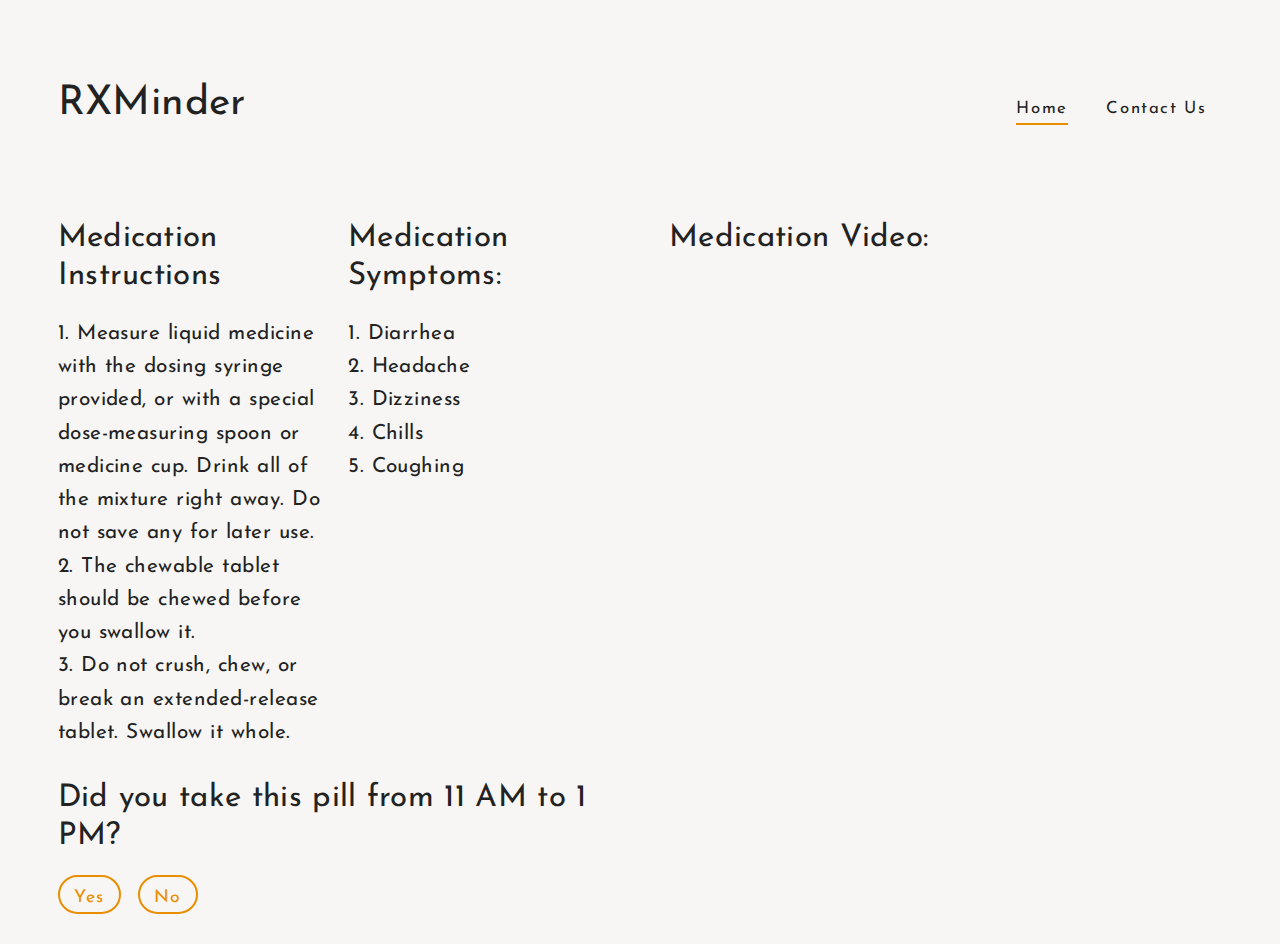
==== patientNew.html @ 9a8865ec "Added styles to page as well as format to website" ====
<!DOCTYPE html>
<html lang="en">
<head>
	<meta charset="utf-8">
	
	<!--<link rel="Shortcut Icon" type="image/ico" href="imgs/favicon.ico" />-->
	<meta name="viewport" content="width=device-width, initial-scale=1" />
  
	<title>RXminder</title>
  
	<!-- CSS _____________________________________________-->
	<link href='http://fonts.googleapis.com/css?family=Josefin+Sans:400,600&subset=latin,latin-ext' rel='stylesheet' type='text/css'>

	<link rel="stylesheet" href="css/icomoon.css" media="screen" />
	<link rel="stylesheet" href="css/magnificpopup.css" media="screen" />
	<link rel="stylesheet" href="css/columns.min.css" media="screen" />
	<link rel="stylesheet" href="style.css" media="screen" />  
	<script src="https://ajax.googleapis.com/ajax/libs/jquery/1.12.4/jquery.min.js"></script>

	<!-- Fixing Internet Explorer ______________________________________-->
	<!--[if lt IE 9]>
		<script src="http://html5shiv.googlecode.com/svn/trunk/html5.js"></script>
		<link rel="stylesheet" href="css/ie.css" />
	<![endif]-->

	<script>
		$(document).ready(function(){
			$("gotIt").hide();
			$("WhyNoTakeMeds").hide();
		    $("#yes").click(function(){
		        $("text").hide();
		        $("button").hide();
		        $("gotIt").show();
		    });
		    $("#no").click(function(){
		        $("text").hide();
		        $("button").hide();
		        $("WhyNoTakeMeds").show();
		    });
		});
	</script>

</head>
<body>

	<!-- Loader _______________________________-->
	<div class="loadreveal"></div>
	<div id="loadscreen"><div id="loader"><span></span></div></div>

	<!-- HEADER _____________________________________________-->
	<header role="banner" id="header">
			
		<div class="wrapper">

			<!-- Logo __-->
			<h1 id="logo">
				<a href="patientNew.html" rel="home"> 
					<!--<img src="Logo2.jpg" alt="logo" style="width:100px;height:100px;">-->
					<h2> RXMinder</h2>
				<!--<a href="index.html" rel="home" id="logo-svg-animated"> 
					<img src="imgs/logo.png" alt="logo" />-->
				</a>
			</h1>
		
			<!-- Main menu __-->
			<nav id="mainmenu" role="navigation">
			
				<div id="menu-burger"><i class="icon-menu"></i></div>
				<!--
				<div id="searchicon">
					<i class="icon-search"></i>
					<form action="/" method="get" id="searchbar">
						<fieldset>
							<input type="text" name="s" id="searchbar-input" value="" />
							<button type="submit" id="searchbar-submit"></button>
						</fieldset>
					</form>				
				</div>-->
				<div id="menu">
					<ul>
						<li class="current-menu-item"><a href="#">Home</a></li>
						<!--<li class="menu-item-has-children"><a href="#">Home</a>
							<ul class="sub-menu">
								<li><a href="index.html">Fullscreen Image</a></li>
								<li><a href="gallery-fullscreen.html">Fullscreen Gallery</a></li>
								<li><a href="gallery-fullscreen-kenburns.html">Fullscreen KenBurns</a></li>
								<li><a href="gallery-fullscreen-video.html">Fullscreen Video</a></li>
							</ul>
						</li>
						<li class="menu-item-has-children"><a href="#">Galleries</a>
							<ul class="sub-menu">
								<li><a href="gallery-masonry.html">Masonry Grid Gallery</a></li>
								<li><a href="gallery-horizontal.html">Horizontal Gallery</a></li>
								<li><a href="gallery-vertical.html">Vertical Gallery</a></li>
								<li><a href="gallery-fullscreen.html">Fullscreen Gallery</a></li>
								<li><a href="before-after.html">Before &amp; After</a></li>
								<li><a href="photo-story.html">Photo Story</a></li>
								<li><a href="password-protected.html">Password Protected</a></li>
								<li><a href="gallery-archive.html">Gallery Albums</a></li>
							</ul>
						</li>
						<li class="menu-item-has-children"><a href="#">Pages</a>
							<ul class="sub-menu">
								<li><a href="about.html">About</a></li>
								<li><a href="pricing.html">Pricing</a></li>
								<li><a href="elements.html">Typography & Elements</a></li>
								<li><a href="404.html">404 Page</a></li>
							</ul>
						</li>
						<li><a href="docs.html">Docs</a></li>
						<li><a href="blog.html">Journal</a>-->
						<!--</li>-->
						<li><a href="contactNew.html">Contact Us</a></li>
					</ul>
				</div>
			</nav>
		</div> <!-- END .wrapper -->
		
	</header>

	
	
	<!-- MAIN CONTENT SECTION  _____________________________________________-->
	<section id="content" role="main">

		<!--<div class="featured-image-header">
			<div id="gmap"></div>
		</div>
		-->
		<div class="wrapper">
			<!-- WYSIWYG starts here __-->
			
			<div class="column-grid column-grid-2">
				<div class="column column-span-1 column-push-0 column-first">
					<!--<p class="big">--><!--<strong>T</strong>: &nbsp;  (123) 456-9999<br />-->
					<!--<strong>Medication:</strong>:  &nbsp;  <a href="#">Tylenol</a>-->
					<!--<strong>Instructions</strong></p>-->
					<div class="column-grid column-grid-2">
						<div class="column column-span-1 column-push-0 column-first">
							<h2> Medication Instructions</h2>
							<p>1. Measure liquid medicine with the dosing syringe provided, or with a special dose-measuring spoon or medicine cup. Drink all of the mixture right away. Do not save any for later use.<br />
							2. The chewable tablet should be chewed before you swallow it. <br />
							3. Do not crush, chew, or break an extended-release tablet. Swallow it whole.<br /></p>
						</div>
						<div class="column column-span-1 column-push-0 column-last">
					<!--<p class="big">--><!--<strong>T</strong>: &nbsp;  (123) 456-9999<br />-->
					<!--<strong>Medication:</strong>:  &nbsp;  <a href="#">Tylenol</a>-->
					<!--<strong>Instructions</strong></p>-->
							<h2> Medication Symptoms:</h2>
							<p>1. Diarrhea<br />
							2. Headache <br />
							3. Dizziness <br />
							4. Chills <br />
							5. Coughing <br />
						</div>
					</div>
					<h2> <text> Did you take this pill from 11 AM to 1 PM? </text> 
						<gotIt> Got It, Thanks! </gotIt> 
						<WhyNoTakeMeds> <strong>If you've missed that time frame... </strong> </br>
							Take the missed dose as soon as you remember. Skip the missed dose if it is almost time for your next scheduled dose. </br>
							Do not take extra medicine to make up the missed dose. </WhyNoTakeMeds>
					</h2>
						<button id="yes">Yes</button>
						<button id="no">No</button>


				</div>
				<div class="column column-span-1 column-push-0 column-last">
					<h2>Medication Video:</h2>
					<!--<p>Please fill in the following form to contact us</p>
					
					<div id="message"></div>
					<form method="post" action="contact/contact.php" name="contactform" id="contactform">

					<fieldset>
						<p class="form-column">
							<label for="name" accesskey="U"><span class="required">*</span> Your Name</label>
							<input name="name" type="text" id="name" size="30" value="" />
						</p>
						<p class="form-column">
							<label for="email" accesskey="E"><span class="required">*</span> Email</label>
							<input name="email" type="text" id="email" size="30" value="" />
						</p>

						<p>
							<label for="comments" accesskey="C"><span class="required">*</span> Your comments</label>
							<textarea name="comments" cols="40" rows="3" id="comments"></textarea>
						</p>

						<p><span class="required">*</span> Are you human?
							<label for="verify" accesskey="V" class="inline">&nbsp;&nbsp;&nbsp;3&nbsp;+&nbsp;1&nbsp;=</label>
							<input name="verify" type="text" id="verify" size="4" value="" style="width: 30px;" />
							
							<input type="submit" class="submit" id="submit" value="Submit" />
						</p>
					</fieldset>
					</form>-->
					<iframe width="840" height="472" src="https://www.youtube.com/embed/WhWD4GHnNbY" frameborder="0" allowfullscreen></iframe>
				</div>
			</div>
			
			<!-- WYSIWYG ends here __-->
		</div><!-- END .wrapper -->
		
	</section>


	<!--<footer id="footer" role="contentinfo">
		<p class="back-to-top"><a href="#header">Back to top ↑</a></p>
		<p class="copyright">Airy Theme &copy; 2016</p>
		<ul class="social-icons">
			<li><a href="#" target="_blank" title="Flickr"><i class="icon-flickr"></i></a></li>
			<li><a href="#" target="_blank" title="Facebook"><i class="icon-facebook"></i></a></li>
			<li><a href="#" target="_blank" title="Twitter"><i class="icon-twitter"></i></a></li>								
		</ul>	
	</footer>-->
<!-- Javascripts ______________________________________-->
<script src="js/jquery.min.js"></script> 
<script src="js/retina.min.js"></script> 
<!-- include map scripts -->
<script src='http://maps.google.com/maps/api/js?sensor=true&#038;ver=4.0'></script>
<script src="js/jquery.gmap.min.js"></script>
<!-- include image popups -->
<script src="js/jquery.magnific-popup.min.js"></script> 
<!-- include AJAX contact from -->
<script src="contact/js/jquery.jigowatt.js"></script>
<!-- include svg line drawing plugin -->
<script src="js/jquery.lazylinepainter.min.js"></script>
<!-- include custom script -->
<script src="js/scripts.js"></script>

<script>
jQuery(window).load(function() {
	jQuery("#gmap").gMap({
		scrollwheel: false,
		zoom: 14,
		markers:[{
			address: "2949 4th Ave W, Vancouver, BC V6K 1R3",
			icon: {
				image: "imgs/mapmarker.png", iconsize: [48,48], iconanchor: [48,48]
			}
			}],
		controls: {
		   panControl: true,  zoomControl: true,   mapTypeControl: false,   scaleControl: true,   streetViewControl: false,   overviewMapControl: false
		},
	});
});
</script>

</body>
</html>
---- css/icomoon.css ----
@font-face {
	font-family: 'icomoon';
	src:url('fonts/icomoon.eot?-cr6w4i');
	src:url('fonts/icomoon.eot?#iefix-cr6w4i') format('embedded-opentype'),
		url('fonts/icomoon.woff?-cr6w4i') format('woff'),
		url('fonts/icomoon.ttf?-cr6w4i') format('truetype'),
		url('fonts/icomoon.svg?-cr6w4i#icomoon') format('svg');
	font-weight: normal;
	font-style: normal;
}

[class^="icon-"], [class*=" icon-"] {
	font-family: 'icomoon';
	speak: none;
	font-style: normal;
	font-weight: normal;
	font-variant: normal;
	text-transform: none;
	line-height: 1;
	
	/* Enable Ligatures ================ */
	-webkit-font-feature-settings: "liga";
	-moz-font-feature-settings: "liga=1";
	-moz-font-feature-settings: "liga";
	-ms-font-feature-settings: "liga" 1;
	-o-font-feature-settings: "liga";
	font-feature-settings: "liga";

	/* Better Font Rendering =========== */
	-webkit-font-smoothing: antialiased;
	-moz-osx-font-smoothing: grayscale;
}

.icon-calendar:before {
	content: "\e602";
}

.icon-phone:before {
	content: "\e603";
}

.icon-monitor:before {
	content: "\e604";
}

.icon-camera:before {
	content: "\e605";
}

.icon-film:before {
	content: "\e606";
}

.icon-microphone:before {
	content: "\e607";
}

.icon-checkmark3:before {
	content: "\e608";
}

.icon-cog:before {
	content: "\e609";
}

.icon-pictures:before {
	content: "\e60a";
}

.icon-time:before {
	content: "\e60b";
}

.icon-checkmark2:before {
	content: "\e615";
}

.icon-chart:before {
	content: "\e60c";
}

.icon-location:before {
	content: "\e60d";
}

.icon-lab:before {
	content: "\e600";
}

.icon-mouse:before {
	content: "\e60e";
}

.icon-medal:before {
	content: "\e60f";
}

.icon-locked:before {
	content: "\e610";
}

.icon-lamp2:before {
	content: "\e613";
}

.icon-lamp:before {
	content: "\e601";
}

.icon-diamond:before {
	content: "\e611";
}

.icon-equalizer:before {
	content: "\e614";
}

.icon-clipboard:before {
	content: "\e612";
}

.icon-cart:before {
	content: "\e93a";
}

.icon-bubble:before {
	content: "\e96e";
}

.icon-search:before {
	content: "\e986";
}

.icon-menu:before {
	content: "\e9bd";
}

.icon-checkmark:before {
	content: "\ea10";
}

.icon-google-plus:before {
	content: "\ea88";
}

.icon-facebook:before {
	content: "\ea8c";
}

.icon-instagram:before {
	content: "\ea90";
}

.icon-twitter:before {
	content: "\ea91";
}

.icon-feed:before {
	content: "\ea94";
}

.icon-youtube:before {
	content: "\ea99";
}

.icon-vimeo:before {
	content: "\ea9c";
}

.icon-flickr:before {
	content: "\eaa1";
}

.icon-picassa:before {
	content: "\eaa4";
}

.icon-dribbble:before {
	content: "\eaa6";
}

.icon-github:before {
	content: "\eab5";
}

.icon-tumblr:before {
	content: "\eabb";
}

.icon-skype:before {
	content: "\eac6";
}

.icon-linkedin:before {
	content: "\eac9";
}

.icon-pinterest:before {
	content: "\ead0";
}
---- css/magnificpopup.css ----
/* Magnific Popup CSS */
.mfp-bg {
  top: 0;
  left: 0;
  width: 100%;
  height: 100%;
  z-index: 1042;
  overflow: hidden;
  position: fixed;
  background: #0b0b0b;
  opacity: 0.8;
  filter: alpha(opacity=80); }

.mfp-wrap {
  top: 0;
  left: 0;
  width: 100%;
  height: 100%;
  z-index: 1043;
  position: fixed;
  outline: none !important;
  -webkit-backface-visibility: hidden; }

.mfp-container {
  text-align: center;
  position: absolute;
  width: 100%;
  height: 100%;
  left: 0;
  top: 0;
  padding: 0 8px;
  -webkit-box-sizing: border-box;
  -moz-box-sizing: border-box;
  box-sizing: border-box; }

.mfp-container:before {
  content: '';
  display: inline-block;
  height: 100%;
  vertical-align: middle; }

.mfp-align-top .mfp-container:before {
  display: none; }

.mfp-content {
  position: relative;
  display: inline-block;
  vertical-align: middle;
  margin: 0 auto;
  text-align: left;
  z-index: 1045; }

.mfp-inline-holder .mfp-content, .mfp-ajax-holder .mfp-content {
  width: 100%;
  cursor: auto; }

.mfp-ajax-cur {
  cursor: progress; }

.mfp-zoom-out-cur, .mfp-zoom-out-cur .mfp-image-holder .mfp-close {
  cursor: -moz-zoom-out;
  cursor: -webkit-zoom-out;
  cursor: zoom-out; }

.mfp-zoom {
  cursor: pointer;
  cursor: -webkit-zoom-in;
  cursor: -moz-zoom-in;
  cursor: zoom-in; }

.mfp-auto-cursor .mfp-content {
  cursor: auto; }

.mfp-close, .mfp-arrow, .mfp-preloader, .mfp-counter {
  -webkit-user-select: none;
  -moz-user-select: none;
  user-select: none; }

.mfp-loading.mfp-figure {
  display: none; }

.mfp-hide {
  display: none !important; }

.mfp-preloader {
  color: #cccccc;
  position: absolute;
  top: 50%;
  width: auto;
  text-align: center;
  margin-top: -0.8em;
  left: 8px;
  right: 8px;
  z-index: 1044; }
  .mfp-preloader a {
    color: #cccccc; }
    .mfp-preloader a:hover {
      color: white; }

.mfp-s-ready .mfp-preloader {
  display: none; }

.mfp-s-error .mfp-content {
  display: none; }

button.mfp-close, button.mfp-arrow {
  overflow: visible;
  cursor: pointer;
  background: transparent;
  border: 0;
  -webkit-appearance: none;
  display: block;
  outline: none;
  padding: 0;
  z-index: 1046;
  -webkit-box-shadow: none;
  box-shadow: none; }
button::-moz-focus-inner {
  padding: 0;
  border: 0; }

.mfp-close {
  width: 44px;
  height: 44px;
  line-height: 44px;
  position: absolute;
  right: 0;
  top: 0;
  text-decoration: none;
  text-align: center;
  opacity: 0.65;
  filter: alpha(opacity=65);
  padding: 0 0 18px 10px;
  color: white;
  font-style: normal;
  font-size: 28px;
  font-family: Arial, Baskerville, monospace; }
  .mfp-close:hover, .mfp-close:focus {
    opacity: 1;
    filter: alpha(opacity=100); }
  .mfp-close:active {
    top: 1px; }

.mfp-close-btn-in .mfp-close {
  color: #333333; }

.mfp-image-holder .mfp-close, .mfp-iframe-holder .mfp-close {
  color: white;
  right: -6px;
  text-align: right;
  padding-right: 6px;
  width: 100%; }

.mfp-counter {
  position: absolute;
  top: 0;
  right: 0;
  color: #cccccc;
  font-size: 12px;
  line-height: 18px; }

.mfp-arrow {
  position: absolute;
  opacity: 0.65;
  filter: alpha(opacity=65);
  margin: 0;
  top: 50%;
  margin-top: -55px;
  padding: 0;
  width: 90px;
  height: 110px;
  -webkit-tap-highlight-color: rgba(0, 0, 0, 0); }
  .mfp-arrow:active {
    margin-top: -54px; }
  .mfp-arrow:hover, .mfp-arrow:focus {
    opacity: 1;
    filter: alpha(opacity=100); }
  .mfp-arrow:before, .mfp-arrow:after, .mfp-arrow .mfp-b, .mfp-arrow .mfp-a {
    content: '';
    display: block;
    width: 0;
    height: 0;
    position: absolute;
    left: 0;
    top: 0;
    margin-top: 35px;
    margin-left: 35px;
    border: medium inset transparent; }
  .mfp-arrow:after, .mfp-arrow .mfp-a {
    border-top-width: 13px;
    border-bottom-width: 13px;
    top: 8px; }
  .mfp-arrow:before, .mfp-arrow .mfp-b {
    border-top-width: 21px;
    border-bottom-width: 21px;
    opacity: 0.7; }

.mfp-arrow-left {
  left: 0; }
  .mfp-arrow-left:after, .mfp-arrow-left .mfp-a {
    border-right: 17px solid white;
    margin-left: 31px; }
  .mfp-arrow-left:before, .mfp-arrow-left .mfp-b {
    margin-left: 25px;
    border-right: 27px solid #3f3f3f; }

.mfp-arrow-right {
  right: 0; }
  .mfp-arrow-right:after, .mfp-arrow-right .mfp-a {
    border-left: 17px solid white;
    margin-left: 39px; }
  .mfp-arrow-right:before, .mfp-arrow-right .mfp-b {
    border-left: 27px solid #3f3f3f; }

.mfp-iframe-holder {
  padding-top: 40px;
  padding-bottom: 40px; }
  .mfp-iframe-holder .mfp-content {
    line-height: 0;
    width: 100%;
    max-width: 900px; }
  .mfp-iframe-holder .mfp-close {
    top: -40px; }

.mfp-iframe-scaler {
  width: 100%;
  height: 0;
  overflow: hidden;
  padding-top: 56.25%; }
  .mfp-iframe-scaler iframe {
    position: absolute;
    display: block;
    top: 0;
    left: 0;
    width: 100%;
    height: 100%;
    box-shadow: 0 0 8px rgba(0, 0, 0, 0.6);
    background: black; }

/* Main image in popup */
img.mfp-img {
  width: auto;
  max-width: 100%;
  height: auto;
  display: block;
  line-height: 0;
  -webkit-box-sizing: border-box;
  -moz-box-sizing: border-box;
  box-sizing: border-box;
  padding: 40px 0 40px;
  margin: 0 auto; }

/* The shadow behind the image */
.mfp-figure {
  line-height: 0; }
  .mfp-figure:after {
    content: '';
    position: absolute;
    left: 0;
    top: 40px;
    bottom: 40px;
    display: block;
    right: 0;
    width: auto;
    height: auto;
    z-index: -1;
    box-shadow: 0 0 8px rgba(0, 0, 0, 0.6);
    background: #444444; }
  .mfp-figure small {
    color: #bdbdbd;
    display: block;
    font-size: 12px;
    line-height: 14px; }
  .mfp-figure figure {
    margin: 0; }

.mfp-bottom-bar {
  margin-top: -36px;
  position: absolute;
  top: 100%;
  left: 0;
  width: 100%;
  cursor: auto; }

.mfp-title {
  text-align: left;
  line-height: 18px;
  color: #f3f3f3;
  word-wrap: break-word;
  padding-right: 36px; }

.mfp-image-holder .mfp-content {
  max-width: 100%; }

.mfp-gallery .mfp-image-holder .mfp-figure {
  cursor: pointer; }

@media screen and (max-width: 800px) and (orientation: landscape), screen and (max-height: 300px) {
  /**
       * Remove all paddings around the image on small screen
       */
  .mfp-img-mobile .mfp-image-holder {
    padding-left: 0;
    padding-right: 0; }
  .mfp-img-mobile img.mfp-img {
    padding: 0; }
  .mfp-img-mobile .mfp-figure:after {
    top: 0;
    bottom: 0; }
  .mfp-img-mobile .mfp-figure small {
    display: inline;
    margin-left: 5px; }
  .mfp-img-mobile .mfp-bottom-bar {
    background: rgba(0, 0, 0, 0.6);
    bottom: 0;
    margin: 0;
    top: auto;
    padding: 3px 5px;
    position: fixed;
    -webkit-box-sizing: border-box;
    -moz-box-sizing: border-box;
    box-sizing: border-box; }
    .mfp-img-mobile .mfp-bottom-bar:empty {
      padding: 0; }
  .mfp-img-mobile .mfp-counter {
    right: 5px;
    top: 3px; }
  .mfp-img-mobile .mfp-close {
    top: 0;
    right: 0;
    width: 35px;
    height: 35px;
    line-height: 35px;
    background: rgba(0, 0, 0, 0.6);
    position: fixed;
    text-align: center;
    padding: 0; } }

@media all and (max-width: 900px) {
  .mfp-arrow {
    -webkit-transform: scale(0.75);
    transform: scale(0.75); }
  .mfp-arrow-left {
    -webkit-transform-origin: 0;
    transform-origin: 0; }
  .mfp-arrow-right {
    -webkit-transform-origin: 100%;
    transform-origin: 100%; }
  .mfp-container {
    padding-left: 6px;
    padding-right: 6px; } }

.mfp-ie7 .mfp-img {
  padding: 0; }
.mfp-ie7 .mfp-bottom-bar {
  width: 600px;
  left: 50%;
  margin-left: -300px;
  margin-top: 5px;
  padding-bottom: 5px; }
.mfp-ie7 .mfp-container {
  padding: 0; }
.mfp-ie7 .mfp-content {
  padding-top: 44px; }
.mfp-ie7 .mfp-close {
  top: 0;
  right: 0;
  padding-top: 0; }
---- css/columns.min.css ----
.column-grid{clear:both}.column-grid:after{content:".";display:block;height:0;clear:both;visibility:hidden}.column-grid .column{float:left;margin-right:5%;margin-left:0}.column-grid .column-first{margin-left:0}.column-grid .column-last{float:right;margin-right:0;margin-left:0}.column-grid br,.column-grid p:empty{display:none}.column-grid .column br{display:block}.column-grid-2 .column-span-2{width:100%}.column-grid-2 .column-span-1{width:47.5%}.column-grid-2 .column-push-1{margin-left:52.5%}.column-grid-3 .column-span-3{width:100%}.column-grid-3 .column-span-2{width:65%}.column-grid-3 .column-span-1{width:30%}.column-grid-3 .column-push-2{margin-left:70%}.column-grid-3 .column-push-1{margin-left:35%}.column-grid-4 .column-span-4{width:100%}.column-grid-4 .column-span-3{width:73.75%}.column-grid-4 .column-span-2{width:47.5%}.column-grid-4 .column-span-1{width:21.25%}.column-grid-4 .column-push-3{margin-left:78.75%}.column-grid-4 .column-push-2{margin-left:52.5%}.column-grid-4 .column-push-1{margin-left:26.25%}.column-grid-5 .column-span-5{width:100%}.column-grid-5 .column-span-4{width:79%}.column-grid-5 .column-span-3{width:58%}.column-grid-5 .column-span-2{width:37%}.column-grid-5 .column-span-1{width:16%}.column-grid-5 .column-push-4{margin-left:84%}.column-grid-5 .column-push-3{margin-left:63%}.column-grid-5 .column-push-2{margin-left:42%}.column-grid-5 .column-push-1{margin-left:21%}.column-grid-12 .column-span-12{width:100%}.column-grid-12 .column-span-11{width:91.25%}.column-grid-12 .column-span-10{width:82.5%}.column-grid-12 .column-span-9 {width:73.75%}.column-grid-12 .column-span-8 {width:65%}.column-grid-12 .column-span-7 {width:56.25%}.column-grid-12 .column-span-6 {width:47.5%}.column-grid-12 .column-span-5 {width:38.75%}.column-grid-12 .column-span-4 {width:30%}.column-grid-12 .column-span-3 {width:21.25%}.column-grid-12 .column-span-2 {width:12.5%}.column-grid-12 .column-span-1 {width:3.75%}.column-grid-12 .column-push-11{margin-left:96.25%}.column-grid-12 .column-push-10{margin-left:87.5%}.column-grid-12 .column-push-9 {margin-left:78.75%}.column-grid-12 .column-push-8 {margin-left:69%}.column-grid-12 .column-push-7 {margin-left:61.25%}.column-grid-12 .column-push-6 {margin-left:52.5%}.column-grid-12 .column-push-5 {margin-left:43.75%}.column-grid-12 .column-push-4 {margin-left:35%}.column-grid-12 .column-push-3 {margin-left:26.25%}.column-grid-12 .column-push-2 {margin-left:17.5%}.column-grid-12 .column-push-1 {margin-left:8.75%}.rtl .column-grid .column{float:right;margin-left:5%;margin-right:0}.rtl .column-grid .column-first{margin-right:0}.rtl .column-grid .column-last{float:left;margin-right:0;margin-left:0}.rtl .column-grid-2 .column-push-1{margin-right:52.5%}.rtl .column-grid-3 .column-push-2{margin-right:70%}.rtl .column-grid-3 .column-push-1{margin-right:35%}.rtl .column-grid-4 .column-push-3{margin-right:78.75%}.rtl .column-grid-4 .column-push-2{margin-right:52.5%}.rtl .column-grid-4 .column-push-1{margin-right:26.25%}.rtl .column-grid-5 .column-push-4{margin-right:84%}.rtl .column-grid-5 .column-push-3{margin-right:63%}.rtl .column-grid-5 .column-push-2{margin-right:42%}.rtl .column-grid-5 .column-push-1{margin-right:21%}.rtl .column-grid-12 .column-push-11{margin-right:96.25%}.rtl .column-grid-12 .column-push-10{margin-right:87.5%}.rtl .column-grid-12 .column-push-9 {margin-right:78.75%}.rtl .column-grid-12 .column-push-8 {margin-right:69%}.rtl .column-grid-12 .column-push-7 {margin-right:61.25%}.rtl .column-grid-12 .column-push-6 {margin-right:52.5%}.rtl .column-grid-12 .column-push-5 {margin-right:43.75%}.rtl .column-grid-12 .column-push-4 {margin-right:35%}.rtl .column-grid-12 .column-push-3 {margin-right:26.25%}.rtl .column-grid-12 .column-push-2 {margin-right:17.5%}.rtl .column-grid-12 .column-push-1 {margin-right:8.75%}
---- style.css ----
@import url("editor-style.css");

/*
CONTENTS: 
	1. FORM ELEMENTS - inputs, selects, buttons, fields 
	2. BODY DEFAULTS, LAYOUTS - html, body
	3. MAIN WRAPPER - wrappers
	4. HEADER - header, logo, navigation
	5. CONTENT - inside content elements and classes (find more classes in editor-style.css)
	6. FOOTER - footer
	7. RESPONSIVNESS - media queries
	
*/

/* 1. FORM ELEMENTS
_____________________________________ */
input, textarea, select, input[type="submit"], input[type="button"], button, .button { font-family: 'Josefin Sans', sans-serif; vertical-align: middle; }
label { display: block; padding: 5px 0 5px 0; font-size: .8em; font-weight: normal; }
label.inline { display: inline-block; }

input[type=text], input[type=email], input[type=tel], input[type=url], input[type=search], input[type=password], input[type=number], input.input-text, textarea { outline: 0; background: transparent; width: 100%; padding: .7em 0; -webkit-appearance: none; -webkit-focus-ring-color: none; border: 0; border-bottom: 1px solid #555; font-weight: normal; font-size: 1em; }
select { outline: 0 !important; vertical-align: middle; background: #F7F6F5; width: 100%; font-size: 1em; border: 0; border-bottom: 1px solid #ddd; }
textarea { padding-top: .5em; height: 100px; }
input[type=text]:focus,  input[type=email]:focus,  input[type=tel]:focus,  input[type=password]:focus,  textarea:focus {  }
input[type=checkbox] { width: 15px; float: left; margin: 0 1em 0 0; position: relative; top: 10px; border: 1px solid #ddd; }
input[type=radio] { position: relative; bottom: 3px; }
input[type=number] { width: 40px; margin: 0 5px; }

input[type=submit], input[type=button], button, .button { display: inline-block; height: auto; padding: .65em .8em .35em .8em; font-weight: normal; font-size: .85em; line-height: 1; text-align: center; cursor: pointer; border: 2px solid; border-radius: 20px; background: transparent; margin: -2px .5em .5em 0; text-decoration: none !important; letter-spacing: 0.1em; color: #EA8E00; z-index: 2; overflow: hidden; position: relative; vertical-align: middle; outline: 0; 
-webkit-transition: all .4s ease; -moz-transition: all .4s ease; -ms-transition: all .4s ease; -o-transition: all .4s ease; transition: all .4s ease; }
input[type=submit]:hover, input[type=button]:hover, .button:hover, button:hover,
input[type=submit]:focus, input[type=button]:focus { color: #F7F6F5; background-color: #EA8E00; border: 2px solid transparent; }
input[type=submit]:active, input[type=button]:active { outline: 0; }
.button::after, button::after { content: ''; position: absolute; z-index: -1;  -webkit-transition: all .2s; -moz-transition: all .2s; transition: all .2s;
	width: 100%; height: 0; top: 50%; left: 50%; background: rgba(255,255,255,.3); opacity: 1;
	-webkit-transform: translateX(-50%) translateY(-50%) rotate(45deg);
	-moz-transform: translateX(-50%) translateY(-50%) rotate(45deg);
	-ms-transform: translateX(-50%) translateY(-50%) rotate(45deg);
	transform: translateX(-50%) translateY(-50%) rotate(45deg);
}
.button:hover::after, button:hover::after, .button:focus::after, button:focus::after { height: 260%; opacity: 0; }
.button:active::after, button:active::after { height: 300%; opacity: 1; }

form#searchbar { width: 100%; position: relative; }
form#searchbar #searchbar-submit { position: absolute; right: -12px; top: -2px; background: none; border: 0; font-size: 1.1em; color: black; box-shadow: none;padding: 0; }

.form-column { width: 46%; display: inline-block; margin: 0 3% 0 0; }
#contactform { width: 103%; }
#contactform #comments { width: 96%; margin: 0; padding: .5em; }
#contactform #submit { float: right; margin: 0 3% 0 0; }


/* 2. BODY DEFAULTS, LAYOUTS
_____________________________________ */
html { height: 100%; font-family: 'Josefin Sans', sans-serif; font-size: 62.5%; }
body { background: #F7F6F5; color: #222; font-size: 1.6em; letter-spacing: 0.03em; overflow-x: hidden; }

/* 3. MAIN WRAPPER
_____________________________________ */
.wrapper {  }
.wrapper::after { content: ""; display: block; clear: both; }

#content { width: 100%; position: relative; z-index: 3; font-size: 1.3em; }
#content::after { content: ""; display: block; clear: both; }

/* 4. HEADER
_____________________________________ */
#header { width: 100%; padding: 5em 4.5% 2em; z-index: 150; letter-spacing: 0.1em; }
#header::after { content: ""; display: block; clear: both; }

body.fullscreen #header { position: absolute; }

/* Loading effect */
#loadscreen { position: fixed; top: 0; width: 100%; height: 100%; z-index: 9999; }
#loader { position: absolute; width: 30%; height: 4px; left: 0; top: 0; bottom: 0; right: 0; margin: auto; background: #ccc; z-index: 400; }
#loader span { display: block; height: 100%; background: #EA8E00; 
    -webkit-animation: loadanim 3s linear;
    -moz-animation: loadanim 3s linear;
    -o-animation: loadanim 3s linear;
    animation: loadanim 3s linear;
}
@-webkit-keyframes loadanim { 0%   { width: 0px; } }
@-moz-keyframes loadanim {  0%   { width: 0px; } }
@-o-keyframes loadanim {  0%   { width: 0px; }}
@keyframes loadanim { 0%   { width: 0px; } }
.loadreveal { position: fixed; width: 100%; height: 100%; z-index: 300; top: 0; background: #F7F6F5;
	-webkit-transform: translate3d(0,0,0); transform: translate3d(0,0,0);
	-webkit-transition: -webkit-transform 0.4s;	transition: transform 0.4s;
	-webkit-transition-timing-function: cubic-bezier(0.7,0,0.3,1); transition-timing-function: cubic-bezier(0.7,0,0.3,1); }
.loadreveal.reveal { -webkit-transform: translate3d(0,-100%,0); transform: translate3d(0,-100%,0); }

/* Logo */
#logo { width: 20%; height: auto; float: left; margin: 0; font-weight: normal; position: absolute; z-index: 200; vertical-align: middle;  }
#logo a { color: #222; text-decoration: none; white-space: nowrap; display: block; }
#logo img { display: inline-block; vertical-align: bottom; margin: -100% .5em 0 0; position: relative; top: .5em; display: none; }
#logo svg path { fill: #222; }
#logo #logo-svg-animated svg path { stroke: #222; }

/* Navigation */
#header nav { width: 75%; float: right; position: relative; top: 1em; z-index: 200; }
#header nav ul { float: right; text-align: right; margin: 0; padding: 0; }
#header nav ul li { display: inline-block; margin: 0 1em; }
#header nav ul li a { display: block; color: #222; font-size: 1.05em; padding: 0 0 1em 0; text-decoration: none; position: relative; z-index: 5; }
#header nav ul li a::after, #header nav ul li.current-menu-item > a::after, #header nav ul li.current-menu-parent > a::after, #header nav ul li.current_page_parent  > a::after { content: ""; display: block; border-bottom: 2px solid #EA8E00; max-width: 100px; margin: 0 auto; z-index: -1; 
-webkit-transform-origin: 0 0; transform-origin: 0 0;
-webkit-transition: -webkit-transform 0.35s; transition: transform 0.35s; 
-webkit-transform: scale(1); transform: scale(1); }
#header nav ul li a::after { -webkit-transform: scale(0,1); transform: scale(0,1); }
#header nav ul li a:hover::after {  -webkit-transform: scale(1); transform: scale(1); }

#header nav ul.sub-menu { display: none; position: absolute; top: 0; left: auto; border-left: 1px solid #555; text-align: left; padding: 3.8em 0 0 0; margin: 0 0 0 -1em; z-index: 4; background: #F7F6F5; }
#header nav ul.sub-menu li { display: block; padding: 0; margin: 0; position: relative; }
#header nav ul.sub-menu li a { display: block; padding: .9em 1.3em .6em 1em; width: auto; line-height: 1.1; text-decoration: none; font-size: 1em; color: #222; letter-spacing: 0.08em;  position: relative;}
#header nav ul.sub-menu li a::before { content: ""; display: block; position: absolute; width: 100%; left: 0; top: 0; right: 0; bottom: 0; background: #EA8E00; z-index: -1;
-webkit-transform: scale(0,1); transform: scale(0,1);
-webkit-transform-origin: 0 0; transform-origin: 0 0;
-webkit-transition: -webkit-transform 0.35s; transition: transform 0.35s; }
#header nav ul.sub-menu li a:hover::before {  -webkit-transform: scale(1); transform: scale(1); }
#header nav ul.sub-menu li a:hover { border-bottom-color: #EA8E00; color: #F7F6F5; text-decoration: none; }
#header nav ul.sub-menu li a::after { display: none; }
#header nav ul.sub-menu ul { position: static; margin: 0; z-index: 1000; }
#header nav ul.sub-menu ul li { border-radius: 0 !important; }
 
#header nav #menu-burger { display: none; float: right; position: relative; line-height: 36px; padding: 0 0 0 1.5em; z-index: 202; color: #555; vertical-align: middle; cursor: pointer; }
#header nav #menu-burger:hover { color: #222; }

#header nav #searchicon {  float: right; position: relative; padding: 0 0 0 1em; z-index: 202; }
#header nav #searchicon i { display: inline-block; font-size:.8em; color: #555; position: relative; cursor: pointer; z-index: 9; vertical-align: middle; padding: .4em 0 .2em 1em; } 
#header nav #searchicon:hover i { color: #222; } 
#header nav #searchicon form#searchbar { position: absolute; width: 0; right: 0; bottom: -1em; opacity: 0; }
#header nav form#searchbar #searchbar-submit { visibility: hidden; }
#header nav form#searchbar #searchbar-input {  }

/* 5. CONTENT
_____________________________________ */
body #content { position: relative; }
body #content > .wrapper { padding: 3em 4.5% 0; }

/* Layouts */
body.fullscreen { max-height: 100%; overflow-y: hidden; overflow-x: hidden; background: #222; }
body.fullscreen #content { height: 100vh; overflow: hidden; }
body.fullscreen #content > .wrapper { padding: 0; }
body.fullscreen article { margin: 0; }
body.fullscreen .featured-image-header { height: 100vh; }
body.fullscreen .featured-image-header h1 { visibility: hidden; }
body.fullscreen .featured-image-header img { top: 0; }
body.fullscreen #footer { position: absolute; bottom: 0; padding-bottom: 3.5em; right: 0; z-index: 3; color: white; }
/* Text on Dark Background (over images) */
body.fullscreen #logo a, body.fullscreen .gallery-caption a:hover { color: white; }
body.fullscreen #logo svg path { fill: white; }
body.fullscreen #logo #logo-svg-animated svg path { stroke: white; }
body.fullscreen #header nav ul li a, body.fullscreen #header nav #searchicon i { color: white; }
body.fullscreen #header nav ul.sub-menu { background: transparent; border-color: #F7F6F5; }
body.fullscreen #header nav #menu-burger { color: white;  }
body.fullscreen #header nav form#searchbar #searchbar-input { color: white; border-bottom-color: white; }
body.fullscreen ul.social-icons, body.fullscreen  #footer p { vertical-align: bottom; padding-bottom: 0; line-height: 1.1; }
body.fullscreen ul.social-icons li a  { color: white; }
body.fullscreen #footer p.back-to-top { display: none; }
body.fullscreen .position-absolute { color: white; z-index: 700; bottom: 10%; left: 0; width: 100%; padding: 0 4.5%; /*-webkit-transform: translateY(-50%);
-moz-transform: translateY(-50%); -ms-transform: translateY(-50%); transform: translateY(-50%);*/ -webkit-transition: -webkit-transform 0.5s; transition: transform 0.5s; }

#gmap img { max-width: 9999px !important; position: static; margin: 0; } /* fix for map zoom control */
#gmap { width: 100%; height: 100%; }

/* Content - Blog Post */
#blog-post { width: 65%; float: right; position: relative; }
#blog-post::after { content: ""; display: block; clear: both; }

#blog-timeline { width: 25%; float: left; position: relative; 
-webkit-transition: all .4s ease; -moz-transition: all .4s ease; -ms-transition: all .4s ease; -o-transition: all .4s ease; transition: all .4s ease; }
#blog-timeline::before { content: ""; display: block; width: 1px; height: 120%; position: absolute; z-index: -1; top: -3em; right: 0; background: #ccc; background: linear-gradient(to bottom, rgba(0,0,0,0) 0%,rgba(0,0,0,.2) 5%,rgba(0,0,0,.2) 80%,rgba(0,0,0,0) 100%) }
#blog-timeline::after { content: ""; display: block; clear: both; }
#blog-timeline article { position: relative; opacity: .64; padding: 0 60px 0 0; margin: 0 0 4em 0; clear: both; text-align: right; max-width: 600px;
-webkit-transition: all .4s ease; -moz-transition: all .4s ease; -ms-transition: all .4s ease; -o-transition: all .4s ease; transition: all .4s ease;  }
#blog-timeline article.active, #blog-timeline article:hover { opacity: 1; }
#blog-timeline article::before { content: ""; position: absolute; top: 7px; right: -5px; width: 10px; height: 10px; border: 2px solid #999; border-radius: 6px; background: #F7F6F5; z-index: 10; }
#blog-timeline article h2 { font-size: 1.1em; font-weight: bold; }
#blog-timeline article h2::before { content: ""; width: 30px; height: 1px; background: #ccc; top: 12px; right: 0; position: absolute; z-index: 9; }
#blog-timeline article .featured-image { position: absolute; width: 80px; height: 80px; border-radius: 40px; top: 50px; right: -40px; z-index: 11;
-webkit-transition: all .4s ease; -moz-transition: all .4s ease; -ms-transition: all .4s ease; -o-transition: all .4s ease; transition: all .4s ease; }
#blog-timeline article .featured-image::after { content: ""; position: absolute; width: 100%; height: 100%; left: 0; top: 0; border-radius: 50%; border: 5px solid #F7F6F5; 
-webkit-transition: all .4s ease; -moz-transition: all .4s ease; -ms-transition: all .4s ease; -o-transition: all .4s ease; transition: all .4s ease; }
#blog-timeline article .featured-image img { display: block; width: 100%; height: 100%; border-radius: 50%; margin: 0; border: 1px solid #F7F6F5;  }
#blog-timeline article:hover .featured-image::after { opacity: 0; }
#blog-timeline article .entry-summary { font-size: .9em; }

article.entry.post { clear: both; margin: 0 0 2em 0; width: 100%; position: relative; }
article.entry.post img { max-width: 100%; } 
article.entry.post iframe { width: 100%; }
article.entry.post .entry-content, article.entry.post .entry-footer { margin: 0 0 2em 0; }
article h2 { font-size: 1.6em; margin: .5em 0 .75em 0; }

/*.blog-masonry #blog-post { display: none; }*/
.blog-masonry #blog-timeline { width: 100%;}
.blog-masonry #blog-timeline::before { display: none; }
.blog-masonry #blog-timeline article { width: 30%;margin: 1em 0 3em 0; opacity: 1; }
.blog-masonry #blog-timeline article::after {  content: ""; display: block; width: 1px; height: 120%; position: absolute; z-index: -1; top: -1em; right: 0; background: #ccc; background: linear-gradient(to bottom, rgba(0,0,0,0) 0%,rgba(0,0,0,.2) 5%,rgba(0,0,0,.2) 80%,rgba(0,0,0,0) 100%)  }

/* Image Header and Meta */
.featured-image-header { height: 50vh; overflow: hidden; position: relative; z-index: -1; }
.featured-image-header img { width: 100%; height: auto; min-height: 100%; margin: 0; position: absolute; top: -50%; }

.entry-meta > div { display: inline-block; vertical-align: baseline; margin: 0 1em 1em 0; font-size: .8em; }  
.entry-meta > div:last-child { margin-right: 0; }
.entry-category { }
.entry-author img { width: 80px; height: 80px; border-radius: 50%; margin: 0 2em 2em 0; vertical-align: middle; float: left; }
.entry-author h4 { text-transform: uppercase; font-weight: bold; font-size:.9em; }
.entry-meta > div.entry-date { text-transform: uppercase; font-size: .75em; }
.entry-date strong { font-size: 1.2em; }
.entry-tags a { display: inline-block; border-radius: 12px 3px 3px 12px; padding: 0 16px; line-height: 24px; font-size: .7em; text-transform: uppercase; line-height: 1; position: relative;
-webkit-transition: background .2s ease; -moz-transition: background .2s ease; -ms-transition: background .2s ease; -o-transition: background .2s ease; transition: background .2s ease; }
.entry-tags a::before { content: ""; display: block; position: absolute; left: 0; top: 1px; width: 8px; height: 8px; border: 2px solid #999; border-radius: 4px;  }
.entry-summary p { padding-bottom: .5em; font-size: .9em; }
.entry-summary > p:first-child { font-family: Times, serif; font-style: italic; font-size: .9em; opacity: .8; }
.entry-footer { clear: both; font-size: .9em; }
.entry-footer h3 { font-size: 1.2em; font-weight: bold; margin-bottom: 1em; }


/* Galleries */
.gallery { clear: both; width: 100%; margin: 0 0 2em 0; }
.gallery::after { content:""; display: block; clear: both; }
.gallery-item { position: relative; display: block; width: auto; }
.gallery-icon { position: relative; z-index: 9;  -webkit-transition: opacity .2s ease; -moz-transition: opacity .2s ease; -ms-transition: opacity .2s ease; -o-transition: opacity .2s ease; transition: opacity .2s ease; }
.gallery-icon a { display: block; width: 100%; height: 100%; position: relative; z-index: 9; }
.gallery-icon img { max-width: 100%; height: auto; margin: 0 0 -5px 0; }
.gallery-caption { position: absolute; left: 0; right: 0; bottom: 0; width: 100%; z-index: 10; pointer-events: none; }
.gallery-caption .entry-summary { display: inline-block; position: absolute; width: 100%; bottom: 0; color: #F7F6F5; opacity: 0;
-webkit-transition: all .2s ease; -moz-transition: all .2s ease; -ms-transition: all .2s ease; -o-transition: all .2s ease; transition: all .2s ease; }
.gallery-item:hover .gallery-caption .entry-summary { opacity: 1; }
.gallery-caption h3, .gallery-caption p { -webkit-transition: -webkit-transform 0.35s; transition: transform 0.35s; padding: 0; margin: 0; }
.gallery-item:hover .gallery-caption h3, .gallery-item:hover .gallery-caption p { -webkit-transform: translate3d(0,0,0); transform: translate3d(0,0,0); }
.gallery-caption h3  { font-weight: bold; text-transform: uppercase; font-size: .9em; letter-spacing: 0.05em; }
.gallery-caption .entry-summary > p { font-family: Times, serif; font-style: italic; font-size: .8em; opacity: .8; }

#gallery-filter { display: block; position: relative; top: 12px; }
#gallery-filter ul {  list-style: none; padding: 0; margin: 0 0 .3em 0; font-size: .8em; letter-spacing: 0.05em; }
#gallery-filter ul li { display: inline-block; vertical-align: bottom; margin: 0 2em 2em 0; }
#gallery-filter ul li a { display: block; color: #222; position: relative; }
#gallery-filter ul li a:hover {  }
#gallery-filter ul li a.active {  }
#gallery-filter ul li a::after { content: ""; display: block; border-bottom: 2px solid #EA8E00; width: 0; position: absolute; bottom: 0; left: 0; right: 0; 
-webkit-transform: scale(0,1); transform: scale(0,1);
-webkit-transform-origin: 50% 0; transform-origin: 50% 0;
-webkit-transition: -webkit-transform 0.35s; transition: transform 0.35s; }
#gallery-filter ul li a.active::after { width: 100%; -webkit-transform: scale(1); transform: scale(1); }
#gallery-filter ul li a:hover::after { width: 100%; -webkit-transform: scale(1); transform: scale(1); }

#grid-changer { display: inline-block; float: right; margin-top: -2.6em; z-index: 12; }
#grid-changer ul { display: inline-block; list-style: none; padding: 0; margin: 0 0 .3em 0; font-size: .8em; letter-spacing: 0.05em; }
#grid-changer ul li { display: inline-block; vertical-align: top; margin: -.3em 0 0 .2em;  } 
#grid-changer ul li a { display: block; width: 30px; height: 30px; line-height: 30px; text-align: center; color: #ccc; position: relative; border: 2px solid #999; 
-webkit-transition: all .2s ease; -moz-transition: all .2s ease; -ms-transition: all .2s ease; -o-transition: all .2s ease; transition: all .2s ease; }
#grid-changer ul li a.active, #grid-changer ul li a.active:hover { border-color: #222; color: #222; }
#grid-changer ul li a:hover { border-color: #EA8E00; color: #EA8E00; }
#grid-changer svg { fill: #222; }

.masonry-gallery.gallery { width: 102.2%; margin: 0 0 1em 0; }
.masonry-gallery .gallery-item { margin: 0 2% 1.3em 0; background: #222; width: 31.3%; }
.masonry-gallery .gallery-item.col-2 { width: 48%; }
.masonry-gallery .gallery-item.col-3 { width: 31.3%; }
.masonry-gallery .gallery-item.col-4 { width: 23%; }
.masonry-gallery .gallery-item.col-5 { width: 18%; }
.masonry-gallery .gallery-item.col-6 { width: 14.66%; }
.masonry-gallery .gallery-item.col-7 { width: 12.28%; }
.masonry-gallery .gallery-item.col-8 { width: 10.5%; }
.masonry-gallery .gallery-item:hover .gallery-icon { opacity: .3; }
.masonry-gallery .gallery-icon { text-align: center; }
.masonry-gallery .gallery-caption .entry-summary { text-align: center; bottom: 0; padding: 1em; font-size: .8em; color: #F7F6F5; }
.masonry-gallery .gallery-item.col-5 .gallery-caption { font-size: .85em; }
.masonry-gallery .gallery-caption h3 { -webkit-transform: translate3d(0,-20px,0); transform: translate3d(0,-20px,0); margin-bottom: .5em; }
.masonry-gallery .gallery-caption p { -webkit-transform: translate3d(0,20px,0); transform: translate3d(0,20px,0); padding-bottom: 1em; }

.fullscreen-gallery.gallery { height: 100vh !important; margin: 0; -webkit-transition: -webkit-transform 0.35s; transition: transform 0.35s; }
.fullscreen-gallery .gallery-caption { position: absolute; bottom: 0; left: 0; z-index: 99; pointer-events: auto; }
.fullscreen-gallery .gallery-caption .entry-summary { width: 100%; bottom: 0; padding: 2.5em 4.5%; opacity: 1; }
.fullscreen-gallery .gallery-item { height: 100%; width: 100%; }
.fullscreen-gallery .gallery-icon { height: 100%; width: 100%; }
.fullscreen-gallery .gallery-video  { height: 100%; width: 100%; background-size: cover; }
.fullscreen-gallery .gallery-video video { height: 100%; width: 100%; display: inline-block; vertical-align: baseline; }
.fullscreen-gallery .gallery-icon img { min-width: 100%; min-height: 100%; }
.fullscreen-gallery .gallery-caption h3 { font-size: 1.15em; margin-bottom: .3em; text-transform: none; }

.fullscreen-gallery.kenburns-gallery .gallery-icon { display: none; }
.fullscreen-gallery.kenburns-gallery canvas { z-index: -1; position: absolute; left: 0; top: 0; }

iframe#okplayer { min-width: 100%; min-height: 100%; }

#gallerynav { display: inline-block; padding: 0 1em; }
#gallerynav a { color: #F7F6F5; padding: .3em; font-size: 1.5em; font-weight: bold; }
#gallerynav a svg { fill: #F7F6F5; vertical-align: bottom; }
#gallerynav a.thumbs { padding: 0 1.5em 0 0; }
#gallerynav a:hover, #gallerynav a.active { color: #EA8E00; }
#gallerynav a:hover svg { fill: #EA8E00; }
#gallerynav a.pause { font-size: .7em; padding-left: .9em; position: relative; top: -3px; font-weight: normal; }
#gallerythumbs { position: fixed; width: 100%; height: 120px; text-align: left; left: 0; bottom: -24px;/*hide scroll track*/ z-index: 888; white-space: nowrap; padding: 0 !important; overflow: hidden; overflow-x: scroll;  background: #222;
-webkit-transform: translate3d(0,100%,0); transform: translate3d(0,100%,0); 
-webkit-transition: -webkit-transform 0.4s; transition: transform 0.4s; }
#gallerythumbs.reveal { -webkit-transform: translate3d(0,0,0); transform: translate3d(0,0,0);  }
#gallerythumbs li { display: inline-block; height: 120px; width: auto; margin: 0; list-style: none; vertical-align: bottom;
opacity: 1;  -webkit-transition: opacity .4s ease; -moz-transition: opacity .4s ease; -ms-transition: opacity .4s ease; -o-transition: opacity .4s ease; transition: opacity .4s ease; }
#gallerythumbs:hover li { opacity: .5; }
#gallerythumbs:hover li:hover { opacity: 1; }
#gallerythumbs li img { width: auto; height: 100%; margin: 0; }
body.gallerythumbsrevealed #footer { -webkit-transform: translate3d(0,-64px,0); transform: translate3d(0,-64px,0); }
body.gallerythumbsrevealed .gallery {  -webkit-transform: translate3d(0,-64px,0); transform: translate3d(0,-64px,0); }
body.gallerythumbsrevealed .position-absolute { -webkit-transform: translate3d(0,-64px,0); transform: translate3d(0,-64px,0); }

.horizontal-gallery.gallery { height: 50vh; white-space: nowrap; overflow-x: auto; overflow-y: hidden; width: 109%; margin: 0 0 1.5em -4.5%; }
.horizontal-gallery .gallery-item { display: inline-block; vertical-align: top; height: 100%; width: auto; margin: 0 .2em 0 0; }
.horizontal-gallery .gallery-item:last-child { margin-right: 0; }
.horizontal-gallery .gallery-icon { display: block; width: 100%; height: 100%; } 
.horizontal-gallery .gallery-icon img { height: 98%; width: auto; max-width: 9999px; }
.horizontal-gallery .gallery-caption { white-space: normal;  font-size: .85em; padding: 2em; }
.horizontal-gallery .gallery-caption h3 { margin-bottom: .3em;  -webkit-transform: translate3d(-10px,0,0); transform: translate3d(-10px,0,0);  }
.horizontal-gallery .gallery-caption p { -webkit-transform: translate3d(0,0,0); transform: translate3d(-5px,0,0); padding-bottom: 2em; }

.vertical-gallery.gallery { height: 62vh; margin-bottom: 1em; margin-top: -4em; }
.vertical-gallery .gallery-item { height: 100%; width: 100%; clear: both; }
.vertical-gallery .gallery-icon { display: inline-block; width: 50%; height: 100%; float: right; } 
.vertical-gallery .gallery-icon img { width: auto; max-height: 100%; max-width: 100%; float: right; position: absolute; bottom: 0; right: 0; }
.vertical-gallery .gallery-caption { position: relative; display: inline-block; width: 45%; height: 100%; float: left; opacity: 0; }
.vertical-gallery .gallery-caption .entry-summary { color: #222; opacity: 1; bottom: 10%; padding: 0 0 0 5em; text-align: left; }
.vertical-gallery .gallery-caption h3 { font-size: 2em; line-height: 1.1; margin-bottom: .5em; }

#gallerypuntiks { width: 18px; position: absolute; bottom: 0; z-index: 90; }
#gallerypuntiks a { display: inline-block; width: 10px; height: 10px; border: 2px solid #999; border-radius: 5px; font-size: 0; margin: .5em; clear: both; background: #F7F6F5; padding: .5em;  -webkit-transition: all .4s ease; -moz-transition: all .4s ease; -ms-transition: all .4s ease; -o-transition: all .4s ease; transition: all .4s ease; }
#gallerypuntiks a:hover { border-color: #EA8E00; }
#gallerypuntiks a.activeSlide { border-color: #222; }

.before-after { max-width: 100%; clear: both; float: left; margin: 0 2em 1em 0; }
.before-after .gallery-icon a::after { display: none; }

.gallery.no-margin { margin-bottom: 0 !important; }

/* Popup image */
body.mfp-zoom-out-cur #header, body.mfp-zoom-out-cur #content, body.mfp-zoom-out-cur #sidebar {  -webkit-filter: blur(2px); -moz-filter: blur(2px); -o-filter: blur(2px); -ms-filter: blur(2px); filter: blur(2px); }
.mfp-bg { background: #F7F6F5; opacity: 0.7; }
.mfp-figure:after { box-shadow: none; border: 8px solid rgba(255,255,255,0.8); }
img.mfp-img { padding: 0; } 
.mfp-counter { color: #F7F6F5; background: #222; padding: 0.5em 1em; margin-right: -2em;
 -webkit-clip-path: polygon(15% 0%, 100% 0%, 85% 100%, 0% 100%); 
 -moz-clip-path: polygon(15% 0%, 100% 0%, 85% 100%, 0% 100%); 
 -o-clip-path: polygon(15% 0%, 100% 0%, 85% 100%, 0% 100%);  
 -ms-clip-path: polygon(15% 0%, 100% 0%, 85% 100%, 0% 100%);  
 clip-path: polygon(15% 0%, 100% 0%, 85% 100%, 0% 100%); }
.mfp-container button { box-shadow: none; background: none; }
.mfp-container button.mfp-arrow-right { background: transparent url("imgs/right-arrow.svg") no-repeat center center; }
.mfp-container button.mfp-arrow-right::before, .mfp-container button.mfp-arrow-right::after { display: none; }
.mfp-container button.mfp-arrow-left { background: transparent url("imgs/right-arrow.svg") no-repeat center center; -webkit-transform: scaleX(-1); -ms-filter: fliph; filter: fliph; transform: scaleX(-1);  }
.mfp-container button.mfp-arrow-left::before, .mfp-container button.mfp-arrow-left::after { display: none; }
.mfp-container button.mfp-close { visibility: hidden; }

/* Comments */
#comments { clear: both; margin: 2em 0; padding-top: 2em; }
.comment-author img { border-radius: 50%; } 
ol.comment-list { list-style: none; padding: 0 0 1em 0; }
ol.comment-list li { margin: 0 0 1em 0; clear: both; }
ol.comment-list li::after { content: ""; display: block; clear: both; }
ol.comment-list li article { margin: 0; }
.comment-list .avatar { float: left; margin: 0 2em 1em 0; }
.comment-meta, p.log-in-out, .form-allowed-tags { font-size: 0.85em; color: #999; }
.comment-meta div { display: inline; }
.comment-meta div.comment-metadata { float: right; }
.comment-reply-link { float: right; margin: 1em 0 0 0; }
.comment-content { float: left; background: #F0EFED; padding: 1em 1.5em 0 1.5em; position: relative; }
.comment-content p { padding-bottom: 15px; }  
.comment-content::before { content: ""; display: block; width: 0; height: 0; border-right: 8px solid #F0EFED; border-top: 8px solid transparent; border-bottom: 8px solid transparent; position: absolute; left: -8px; top: 30%; }
#respond { max-width: 800px; margin: 4em 0; clear: both; }

/* Password-protected post */
.post-password-form { display: inline-block; padding: 1.5em 2em 0 3em; background: #EA8E00; border-radius: 60px; margin: 0 0 30vh 30px; position: relative; }
.post-password-form label { display: inline; }
.post-password-form label input { width: 300px; margin: 0 1em 0 1em; }
.post-password-form input[type=submit] { display: inline; color: #F7F6F5; border-color: #F7F6F5; margin: 0; }
.post-password-form::before { position: absolute;  left: -30px; top: 25px; display: block; font-weight: normal; content: "\2605"; color: #F7F6F5; font-size: 1.3em; width: 60px; height: 60px; line-height: 64px; background: #222; border-radius: 30px; text-align: center; }

/* All whistles (tabs, accordion, toggle) */
.whistles {}
.whistle-title { display: block; cursor: pointer; }
.whistles-toggle .whistle-title:hover::before, .whistles-accordion .whistle-title:hover::before { background: #EA8E00; color: #F7F6F5; }
.whistle-content { clear: both; }

.whistles-tabs {}
.whistles-tabs-nav, ul.tabs { display: block; float: left; margin-bottom: 2em; border-bottom: 1px solid #222; padding: 0 !important; }
.whistles-tabs-nav li, ul.tabs li { display: block; float: left; margin: .2em 6px 0 0; padding: 0 !important; }
.whistles-tabs-nav .whistle-title {}
.whistles-tabs-nav li a, ul.tabs li a { display: block; padding: 8px 18px 5px 18px; text-align: center; font-size: 0.9em; cursor: pointer; background: #EA8E00; border: 1px solid #222; border-bottom: 0; color: #F7F6F5; position: relative; top: 2px; white-space: nowrap; text-decoration: none; 
 -webkit-transition: background .4s ease; -moz-transition: background .4s ease; -ms-transition: background .4s ease; -o-transition: background .4s ease; transition: background .4s ease; }
.whistles-tabs-nav li[aria-selected="true"] a, .whistles-tabs-nav li[aria-selected="true"] a:hover, ul.tabs li.active a:hover, ul.tabs li.active a { color: #222; background: transparent; border-bottom: 2px solid #F7F6F5; }
.whistles-tabs-nav li a:hover, ul.tabs li a:hover { color: #222; background: transparent; }
.whistles-tabs-wrap {}
.whistles-tabs-wrap .whistle-content {}

.whistles-toggle {}
.whistles-toggle .whistle-title { display: block; padding: .3em 0;  }
.whistles-toggle .whistle-title::before { content: '+'; font-weight: bold; font-size: 1.1em; color: #222; position: relative; display: inline-block; width: 22px; height: 22px; line-height: 22px; vertical-align: middle; margin: -2px 12px 0 0; text-align: center;
 -webkit-transition: background .4s ease; -moz-transition: background .4s ease; -ms-transition: background .4s ease; -o-transition: background .4s ease; transition: background .4s ease; }
.whistles-toggle .whistle-title[aria-selected="true"]::before { content: '-'; line-height: 20px; }
.whistles-toggle .whistle-title[aria-selected="true"] {  }
.whistles-toggle .whistle-content {}

.whistles-accordion {}
.whistles-accordion .whistle-title { display: block;  padding: .3em 0 0 0;  }
.whistles-accordion .whistle-title::before { content: '+'; font-weight: bold; font-size: 1.1em; color: #222; position: relative; display: inline-block; width: 22px; height: 22px; line-height: 22px; vertical-align: middle; margin: -2px 12px 0 0; text-align: center;
 -webkit-transition: background .4s ease; -moz-transition: background .4s ease; -ms-transition: background .4s ease; -o-transition: background .4s ease; transition: background .4s ease; }
.whistles-accordion .whistle-title[aria-selected="true"]::before { content: '-'; line-height: 20px; }
.whistles-accordion .whistle-content {}

/* One-line Carousel */
.blog-oneline-carousel { font-size: .9em; position: relative; top: 5px; }
.blog-oneline-carousel h3 { display: inline-block; float: left; padding: 0 36px 0 0; font-size: 1em !important; margin: 0; font-weight: bold; }
.blog-oneline-carousel ul { list-style: none; padding: 0; }
.blog-oneline-carousel ul li { height: 30px; }
.blog-oneline-carousel ul li p { font-size: 1em !important; }
.blog-oneline-carousel ul li p, .blog-oneline-carousel ul li a { display: inline; }
.blog-oneline-carousel .viewport { float: left; width: 80%; height: 30px; overflow: hidden; position: relative; top: -2px; }
.blog-oneline-carousel .overview { position: absolute; white-space: nowrap; }


/* 7. FOOTER
_____________________________________ */
#footer { text-align: right; padding: 2em 4.5% 0;  -webkit-transition: -webkit-transform 0.35s; transition: transform 0.35s; }

.entry-social { display: inline-block; vertical-align: top; float: left; font-size: 1.1em; position: relative; bottom: .45em; z-index: 99; }
.entry-social .sharers { font-size: .9em; display: inline-block; padding-left: 2em; }
.entry-social .sharers a { padding: 0 .5em; color: #222; text-decoration: underline; }
.entry-social a.button { margin-bottom: .2em; }

#footer p.copyright { display: inline-block; text-align: right; padding-left: 1em; }
#footer p.back-to-top { display: inline-block; text-align: center; position: absolute; left: 0; right: 0; white-space: nowrap; }
#footer p.back-to-top a { color: #222; text-decoration: underline; }

ul.social-icons { list-style: none; display: inline-block; vertical-align: top; padding: 0 0 0 .5em; line-height: 1.1; position: relative; z-index: 99; }
ul.social-icons::after { content: ""; display: block; clear: both; }
ul.social-icons li { display: inline-block; padding: 0 0 0 1em; font-size: 1em; }
ul.social-icons li a { text-decoration: none !important;}
ul.social-icons li a:hover i { color: #EA8E00;
	-moz-animation: spinHorizontal .5s linear;
    -o-animation: spinHorizontal .5s linear;    
    -webkit-animation: spinHorizontal .5s linear;
    animation: spinHorizontal .5s linear; }
@-webkit-keyframes spinHorizontal { 0% { transform: rotateY(0deg); } 100% { transform: rotateY(-360deg); } }
@-mox-keyframes spinHorizontal { 0% { transform: rotateY(0deg); } 100% { transform: rotateY(-360deg); } }
@-o-keyframes spinHorizontal { 0% { transform: rotateY(0deg); } 100% { transform: rotateY(-360deg); } }
@keyframes spinHorizontal { 0% { transform: rotateY(0deg); } 100% { transform: rotateY(-360deg); } }



/* 8. RESPONSIVNESS
_____________________________________ */
@media screen and (max-width: 980px) {	/*tablet*/
	#content { font-size: 1em; }
	
	/*sliding menu*/
	#header nav { top: 0; }
	#header nav #searchicon i { font-size: 1em; }
	#header nav #menu-burger i { font-size: 1.25em; }
	#header nav #menu-burger { display: block; z-index: 999; }
	#header nav #menu { position: fixed; width: 300px; height: 100%; top: 0; left: 0; background: rgba(0,0,0,.7); padding: 5% 1em; z-index: 888; overflow-y: scroll;
	-webkit-transform: translate3d(-320px,0,0); transform: translate3d(-320px,0,0);
	-webkit-transition: -webkit-transform 0.4s; transition: transform 0.4s;
	-webkit-transition-timing-function: cubic-bezier(0.7,0,0.3,1); transition-timing-function: cubic-bezier(0.7,0,0.3,1);	}
	#header nav #menu.menu-shown {
	-webkit-transform: translate3d(0,0,0); transform: translate3d(0,0,0);
	-webkit-transition: -webkit-transform 0.8s;	transition: transform 0.8s;
	-webkit-transition-timing-function: cubic-bezier(0.7,0,0.3,1); transition-timing-function: cubic-bezier(0.7,0,0.3,1); }
	#header nav ul { font-size: 1.2em; text-align: center; float: none; }
	#header nav ul li { display: block; margin: 0 auto; clear: both; }
	#header nav ul li a { color: white !important; }
	#header nav ul.sub-menu { display: block !important; border: 0; position: static !important; background: transparent !important; margin: 0 auto !important; float: none; text-align: center; padding: 0 0 1.5em 0; font-size: .8em; opacity: 1 !important; overflow: visible !important; }
	
	/*adapt fullscreen image width*/
	.fullscreen-gallery.gallery { width: 100%; min-height: 300px; }
	.fullscreen-gallery .gallery-item { height: 100vh; overflow: hidden; }
	.fullscreen-gallery .gallery-icon { display: flex; align-items: center; justify-content: center; }
	.fullscreen-gallery .gallery-icon img { height: auto; width: 100%; max-width: 9999px; min-height: 1px; }

	/*featured image auto height*/
	.featured-image-header { height: auto; }
	.featured-image-header img { position: static; top: 0; width: 100%; height: auto; min-height: 1px; }

	/*captions visible*/
	#grid-changer { display: none; }
	.fullscreen-gallery .gallery-caption, .fullscreen-gallery .gallery-caption .entry-summary { position: relative; }
	.gallery-caption .entry-summary { opacity: 1 !important; }
	.gallery-caption h3, .gallery-caption p { -webkit-transform: none !important; transform: none !important; }
	
	/*footer smaller space*/
	#footer, body.fullscreen #footer { padding-bottom: 2.5em; }
	#footer p.back-to-top { position: relative; padding: 0 0 0 1em; }
	ul.social-icons { font-size: .8em; }
}

@media screen and (max-width: 640px) {	/*mobile*/
	/*header smaller space*/
	#header { padding-top: 1.5em; }
	
	body #content > .wrapper { padding-top: 2em; }
	
	/*general styling*/
	#content { font-size: .85em; }
	.image-with-caption figcaption { opacity: 1; bottom: 0; background: rgba(0,0,0,.3); padding-top: 2em; }	
	.p50, .column-grid .column { float: none !important; width: 100% !important; padding-right: 0; clear: both; }
	#content p.input-block.p50.right { padding-right: 0; margin-left: 0; }
	.left, .right { float: none !important; padding-bottom: 25px; }
	.right { margin-left: 0 !important; }
	img.right, img.alignright, img.left, img.alignleft { float: none !important; padding-bottom: 0; } 
	.justifyright { text-align: left; }
	img.alignnone.size-full { margin: 0 0 0 -2em; max-width: 115%; }
	.colorful-content-box a.button { float: none; margin-top: 1em; }
	body.fullscreen .position-absolute  { bottom: 20%; }

	/*galleries adapted*/
	.masonry-gallery .gallery-item { width: 47.5% !important; }
	.fullscreen-gallery.kenburns-gallery canvas { position: relative; }
	.fullscreen-gallery .gallery-caption .entry-summary { padding-bottom: 1.5em; }
	.vertical-gallery.gallery { height: 400px; margin-top: 2em; }
	.vertical-gallery .gallery-icon { width: 90%; }
	.vertical-gallery .gallery-caption { width: 90%; position: absolute; bottom: 0; }
	.vertical-gallery .gallery-icon img { bottom: auto; top: 0; }
	.vertical-gallery .gallery-caption h3 { font-size: 1.4em; }
	
	/*blog full width*/
	#blog-timeline { width: 100%; }
	#blog-timeline::before, #blog-timeline article::before, #blog-timeline article h2::before, #blog-timeline article .featured-image::after { display: none; }
	#blog-timeline article { width: 100%; float: none; text-align: left !important; padding: 0; }
	#blog-timeline article .featured-image { position: static; float: left; margin: -5px 1em 4em -10px; }
	#blog-post { width: 100%; }

	.blog-oneline-carousel .viewport { width: 100%; }
	.blog-oneline-carousel ul li { line-height: 1.3; padding-top: 5px; }
	
	#footer, body.fullscreen #footer { padding-bottom: 1.5em; }
}

@media screen and (max-height: 480px) {	/*landscape*/
	/*header smaller space*/
	#header { padding-top: 2em; }
	/*galleries adapted*/
	.fullscreen-gallery .gallery-caption .entry-summary { padding-bottom: 2em; }
	.masonry-gallery .gallery-item { width: 98% !important; }
}

@media screen and (max-width: 640px) and (orientation: portrait) {
	/*galleries adapted*/
	.fullscreen-gallery .gallery-caption .entry-summary { padding-bottom: 5em; }
	.masonry-gallery .gallery-item { width: 98% !important; }
	  
	.blog-oneline-carousel .viewport { width: 100%; }
	.blog-oneline-carousel ul li { line-height: 1.3; padding-top: 5px; }
}
---- css/ie.css ----
/****************
Microsoft, please, just STOP developing any kind of browsers. FOREVER
--------------------------------------------------------- */
#loadscreen, .loadreveal { display: none; }
#logo img { display: inline-block; }
body.fullscreen #content, body.fullscreen .featured-image-header, .fullscreen-gallery.gallery { height: 100%; }
.featured-image-header { height: 400px; }
.horizontal-gallery.gallery { height: 400px; }
.vertical-gallery.gallery { height: 800px; }
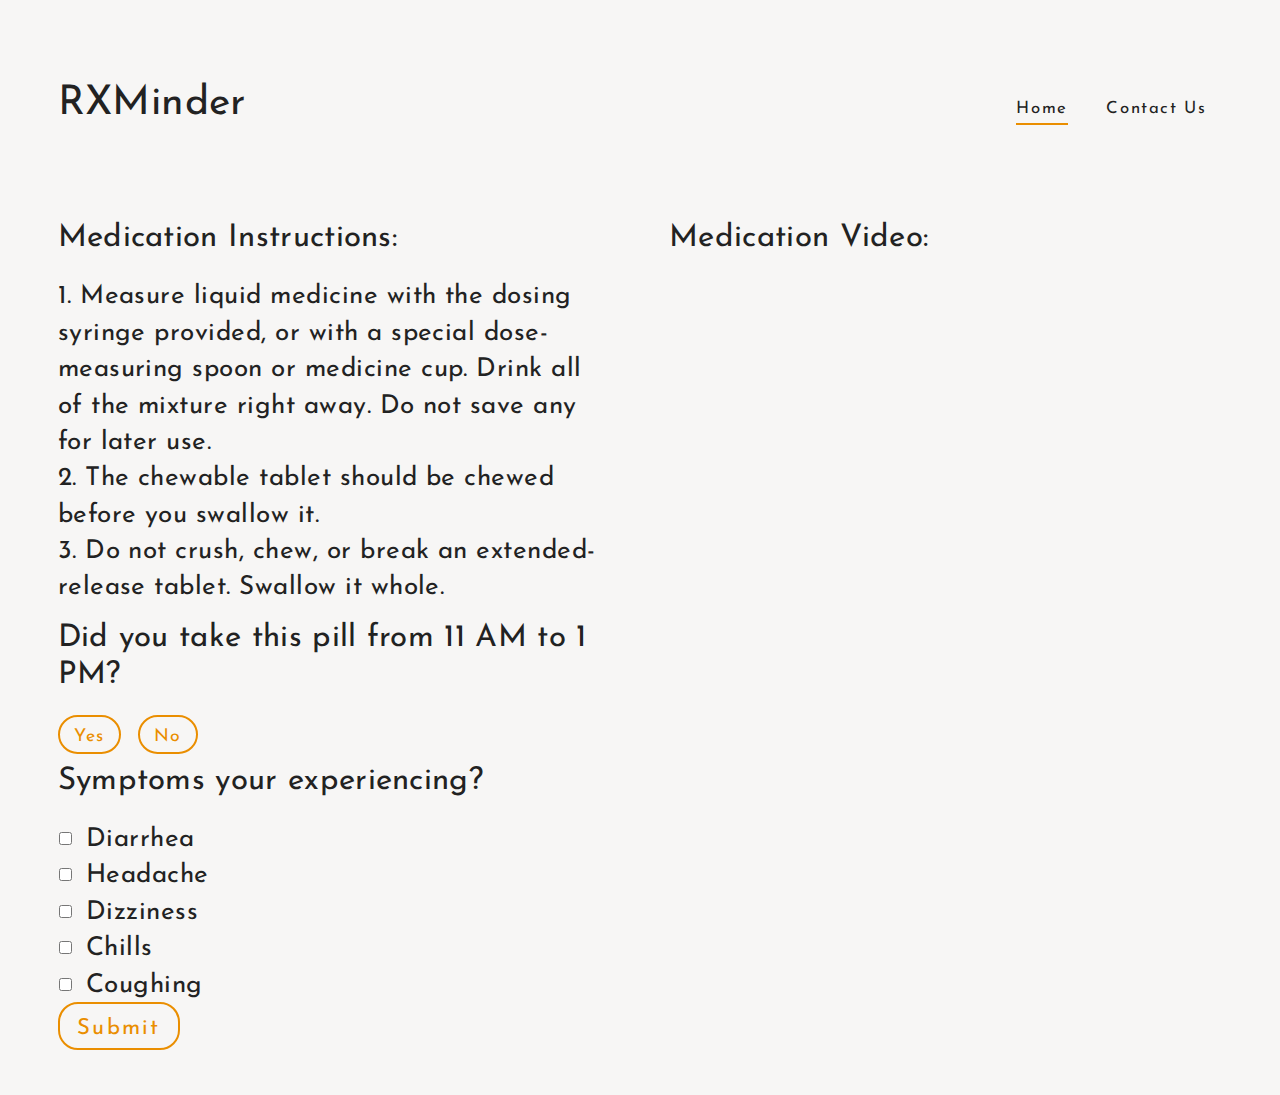
==== commit 61139ae7: "Added info regarding medication choice" ====
--- a/patientNew.html
+++ b/patientNew.html
@@ -10,6 +10,7 @@
 	<title>RXminder</title>
   
 	<!-- CSS _____________________________________________-->
+
 	<link href='http://fonts.googleapis.com/css?family=Josefin+Sans:400,600&subset=latin,latin-ext' rel='stylesheet' type='text/css'>
 
 	<link rel="stylesheet" href="css/icomoon.css" media="screen" />
@@ -18,16 +19,11 @@
 	<link rel="stylesheet" href="style.css" media="screen" />  
 	<script src="https://ajax.googleapis.com/ajax/libs/jquery/1.12.4/jquery.min.js"></script>
 
-	<!-- Fixing Internet Explorer ______________________________________-->
-	<!--[if lt IE 9]>
-		<script src="http://html5shiv.googlecode.com/svn/trunk/html5.js"></script>
-		<link rel="stylesheet" href="css/ie.css" />
-	<![endif]-->
-
 	<script>
 		$(document).ready(function(){
 			$("gotIt").hide();
 			$("WhyNoTakeMeds").hide();
+			$("sentToDoc").hide();
 		    $("#yes").click(function(){
 		        $("text").hide();
 		        $("button").hide();
@@ -38,6 +34,10 @@
 		        $("button").hide();
 		        $("WhyNoTakeMeds").show();
 		    });
+		    $("#submit").click(function() {
+		    	$("symptoms").hide();
+		    	$("sentToDoc").show()
+		    })
 		});
 	</script>
 
@@ -56,10 +56,7 @@
 			<!-- Logo __-->
 			<h1 id="logo">
 				<a href="patientNew.html" rel="home"> 
-					<!--<img src="Logo2.jpg" alt="logo" style="width:100px;height:100px;">-->
 					<h2> RXMinder</h2>
-				<!--<a href="index.html" rel="home" id="logo-svg-animated"> 
-					<img src="imgs/logo.png" alt="logo" />-->
 				</a>
 			</h1>
 		
@@ -67,50 +64,9 @@
 			<nav id="mainmenu" role="navigation">
 			
 				<div id="menu-burger"><i class="icon-menu"></i></div>
-				<!--
-				<div id="searchicon">
-					<i class="icon-search"></i>
-					<form action="/" method="get" id="searchbar">
-						<fieldset>
-							<input type="text" name="s" id="searchbar-input" value="" />
-							<button type="submit" id="searchbar-submit"></button>
-						</fieldset>
-					</form>				
-				</div>-->
 				<div id="menu">
 					<ul>
 						<li class="current-menu-item"><a href="#">Home</a></li>
-						<!--<li class="menu-item-has-children"><a href="#">Home</a>
-							<ul class="sub-menu">
-								<li><a href="index.html">Fullscreen Image</a></li>
-								<li><a href="gallery-fullscreen.html">Fullscreen Gallery</a></li>
-								<li><a href="gallery-fullscreen-kenburns.html">Fullscreen KenBurns</a></li>
-								<li><a href="gallery-fullscreen-video.html">Fullscreen Video</a></li>
-							</ul>
-						</li>
-						<li class="menu-item-has-children"><a href="#">Galleries</a>
-							<ul class="sub-menu">
-								<li><a href="gallery-masonry.html">Masonry Grid Gallery</a></li>
-								<li><a href="gallery-horizontal.html">Horizontal Gallery</a></li>
-								<li><a href="gallery-vertical.html">Vertical Gallery</a></li>
-								<li><a href="gallery-fullscreen.html">Fullscreen Gallery</a></li>
-								<li><a href="before-after.html">Before &amp; After</a></li>
-								<li><a href="photo-story.html">Photo Story</a></li>
-								<li><a href="password-protected.html">Password Protected</a></li>
-								<li><a href="gallery-archive.html">Gallery Albums</a></li>
-							</ul>
-						</li>
-						<li class="menu-item-has-children"><a href="#">Pages</a>
-							<ul class="sub-menu">
-								<li><a href="about.html">About</a></li>
-								<li><a href="pricing.html">Pricing</a></li>
-								<li><a href="elements.html">Typography & Elements</a></li>
-								<li><a href="404.html">404 Page</a></li>
-							</ul>
-						</li>
-						<li><a href="docs.html">Docs</a></li>
-						<li><a href="blog.html">Journal</a>-->
-						<!--</li>-->
 						<li><a href="contactNew.html">Contact Us</a></li>
 					</ul>
 				</div>
@@ -124,103 +80,58 @@
 	<!-- MAIN CONTENT SECTION  _____________________________________________-->
 	<section id="content" role="main">
 
-		<!--<div class="featured-image-header">
-			<div id="gmap"></div>
-		</div>
-		-->
 		<div class="wrapper">
 			<!-- WYSIWYG starts here __-->
 			
 			<div class="column-grid column-grid-2">
 				<div class="column column-span-1 column-push-0 column-first">
-					<!--<p class="big">--><!--<strong>T</strong>: &nbsp;  (123) 456-9999<br />-->
-					<!--<strong>Medication:</strong>:  &nbsp;  <a href="#">Tylenol</a>-->
-					<!--<strong>Instructions</strong></p>-->
 					<div class="column-grid column-grid-2">
-						<div class="column column-span-1 column-push-0 column-first">
-							<h2> Medication Instructions</h2>
-							<p>1. Measure liquid medicine with the dosing syringe provided, or with a special dose-measuring spoon or medicine cup. Drink all of the mixture right away. Do not save any for later use.<br />
+						<div class="column column-span-2 column-push-0 column-first">
+							<h2> Medication Instructions:</h2>
+							<h3>1. Measure liquid medicine with the dosing syringe provided, or with a special dose-measuring spoon or medicine cup. Drink all of the mixture right away. Do not save any for later use.<br />
 							2. The chewable tablet should be chewed before you swallow it. <br />
-							3. Do not crush, chew, or break an extended-release tablet. Swallow it whole.<br /></p>
-						</div>
-						<div class="column column-span-1 column-push-0 column-last">
-					<!--<p class="big">--><!--<strong>T</strong>: &nbsp;  (123) 456-9999<br />-->
-					<!--<strong>Medication:</strong>:  &nbsp;  <a href="#">Tylenol</a>-->
-					<!--<strong>Instructions</strong></p>-->
-							<h2> Medication Symptoms:</h2>
-							<p>1. Diarrhea<br />
-							2. Headache <br />
-							3. Dizziness <br />
-							4. Chills <br />
-							5. Coughing <br />
+							3. Do not crush, chew, or break an extended-release tablet. Swallow it whole.<br /></h3>
 						</div>
 					</div>
-					<h2> <text> Did you take this pill from 11 AM to 1 PM? </text> 
-						<gotIt> Got It, Thanks! </gotIt> 
-						<WhyNoTakeMeds> <strong>If you've missed that time frame... </strong> </br>
+					<h2> 
+						<text> Did you take this pill from 11 AM to 1 PM? </text> </h2>
+						<h2><gotIt> Got It, Thanks! </gotIt> </h2>
+						
+						<WhyNoTakeMeds> <h2> If you've missed that time frame...</h2>
+							<h3>
 							Take the missed dose as soon as you remember. Skip the missed dose if it is almost time for your next scheduled dose. </br>
-							Do not take extra medicine to make up the missed dose. </WhyNoTakeMeds>
-					</h2>
+							Do not take extra medicine to make up the missed dose. </h3></WhyNoTakeMeds>
 						<button id="yes">Yes</button>
 						<button id="no">No</button>
+						</br>
+						<symptoms>
+							<h2> Symptoms your experiencing?</h2>
+								<h3>
+	  							<input type="checkbox" name="Diarrhea" value="Diarrhea"> Diarrhea<br>
+	  							<input type="checkbox" name="Headache" value="Headache"> Headache<br>
+	  							<input type="checkbox" name="Dizziness" value="Dizziness"> Dizziness<br>
+	  							<input type="checkbox" name="Chills" value="Chills"> Chills<br>
+	  							<input type="checkbox" name="Coughing" value="Coughing"> Coughing<br>
+	  							<input id = "submit" type="submit" value="Submit"> </h3>
+						</symptoms>
+						<sentToDoc> <h2> Okay that information has been sent to your healthcare provider </h2> </sentToDoc>
 
 
 				</div>
 				<div class="column column-span-1 column-push-0 column-last">
 					<h2>Medication Video:</h2>
-					<!--<p>Please fill in the following form to contact us</p>
-					
-					<div id="message"></div>
-					<form method="post" action="contact/contact.php" name="contactform" id="contactform">
-
-					<fieldset>
-						<p class="form-column">
-							<label for="name" accesskey="U"><span class="required">*</span> Your Name</label>
-							<input name="name" type="text" id="name" size="30" value="" />
-						</p>
-						<p class="form-column">
-							<label for="email" accesskey="E"><span class="required">*</span> Email</label>
-							<input name="email" type="text" id="email" size="30" value="" />
-						</p>
-
-						<p>
-							<label for="comments" accesskey="C"><span class="required">*</span> Your comments</label>
-							<textarea name="comments" cols="40" rows="3" id="comments"></textarea>
-						</p>
-
-						<p><span class="required">*</span> Are you human?
-							<label for="verify" accesskey="V" class="inline">&nbsp;&nbsp;&nbsp;3&nbsp;+&nbsp;1&nbsp;=</label>
-							<input name="verify" type="text" id="verify" size="4" value="" style="width: 30px;" />
-							
-							<input type="submit" class="submit" id="submit" value="Submit" />
-						</p>
-					</fieldset>
-					</form>-->
 					<iframe width="840" height="472" src="https://www.youtube.com/embed/WhWD4GHnNbY" frameborder="0" allowfullscreen></iframe>
 				</div>
 			</div>
 			
 			<!-- WYSIWYG ends here __-->
-		</div><!-- END .wrapper -->
+		</div>
 		
 	</section>
-
-
-	<!--<footer id="footer" role="contentinfo">
-		<p class="back-to-top"><a href="#header">Back to top ↑</a></p>
-		<p class="copyright">Airy Theme &copy; 2016</p>
-		<ul class="social-icons">
-			<li><a href="#" target="_blank" title="Flickr"><i class="icon-flickr"></i></a></li>
-			<li><a href="#" target="_blank" title="Facebook"><i class="icon-facebook"></i></a></li>
-			<li><a href="#" target="_blank" title="Twitter"><i class="icon-twitter"></i></a></li>								
-		</ul>	
-	</footer>-->
 <!-- Javascripts ______________________________________-->
 <script src="js/jquery.min.js"></script> 
 <script src="js/retina.min.js"></script> 
-<!-- include map scripts -->
-<script src='http://maps.google.com/maps/api/js?sensor=true&#038;ver=4.0'></script>
-<script src="js/jquery.gmap.min.js"></script>
+
 <!-- include image popups -->
 <script src="js/jquery.magnific-popup.min.js"></script> 
 <!-- include AJAX contact from -->
@@ -230,23 +141,5 @@
 <!-- include custom script -->
 <script src="js/scripts.js"></script>
 
-<script>
-jQuery(window).load(function() {
-	jQuery("#gmap").gMap({
-		scrollwheel: false,
-		zoom: 14,
-		markers:[{
-			address: "2949 4th Ave W, Vancouver, BC V6K 1R3",
-			icon: {
-				image: "imgs/mapmarker.png", iconsize: [48,48], iconanchor: [48,48]
-			}
-			}],
-		controls: {
-		   panControl: true,  zoomControl: true,   mapTypeControl: false,   scaleControl: true,   streetViewControl: false,   overviewMapControl: false
-		},
-	});
-});
-</script>
-
 </body>
 </html>
--- a/style.css
+++ b/style.css
@@ -1,552 +1,552 @@
-@import url("editor-style.css");
-
-/*
-CONTENTS: 
-	1. FORM ELEMENTS - inputs, selects, buttons, fields 
-	2. BODY DEFAULTS, LAYOUTS - html, body
-	3. MAIN WRAPPER - wrappers
-	4. HEADER - header, logo, navigation
-	5. CONTENT - inside content elements and classes (find more classes in editor-style.css)
-	6. FOOTER - footer
-	7. RESPONSIVNESS - media queries
-	
-*/
-
-/* 1. FORM ELEMENTS
-_____________________________________ */
-input, textarea, select, input[type="submit"], input[type="button"], button, .button { font-family: 'Josefin Sans', sans-serif; vertical-align: middle; }
-label { display: block; padding: 5px 0 5px 0; font-size: .8em; font-weight: normal; }
-label.inline { display: inline-block; }
-
-input[type=text], input[type=email], input[type=tel], input[type=url], input[type=search], input[type=password], input[type=number], input.input-text, textarea { outline: 0; background: transparent; width: 100%; padding: .7em 0; -webkit-appearance: none; -webkit-focus-ring-color: none; border: 0; border-bottom: 1px solid #555; font-weight: normal; font-size: 1em; }
-select { outline: 0 !important; vertical-align: middle; background: #F7F6F5; width: 100%; font-size: 1em; border: 0; border-bottom: 1px solid #ddd; }
-textarea { padding-top: .5em; height: 100px; }
-input[type=text]:focus,  input[type=email]:focus,  input[type=tel]:focus,  input[type=password]:focus,  textarea:focus {  }
-input[type=checkbox] { width: 15px; float: left; margin: 0 1em 0 0; position: relative; top: 10px; border: 1px solid #ddd; }
-input[type=radio] { position: relative; bottom: 3px; }
-input[type=number] { width: 40px; margin: 0 5px; }
-
-input[type=submit], input[type=button], button, .button { display: inline-block; height: auto; padding: .65em .8em .35em .8em; font-weight: normal; font-size: .85em; line-height: 1; text-align: center; cursor: pointer; border: 2px solid; border-radius: 20px; background: transparent; margin: -2px .5em .5em 0; text-decoration: none !important; letter-spacing: 0.1em; color: #EA8E00; z-index: 2; overflow: hidden; position: relative; vertical-align: middle; outline: 0; 
--webkit-transition: all .4s ease; -moz-transition: all .4s ease; -ms-transition: all .4s ease; -o-transition: all .4s ease; transition: all .4s ease; }
-input[type=submit]:hover, input[type=button]:hover, .button:hover, button:hover,
-input[type=submit]:focus, input[type=button]:focus { color: #F7F6F5; background-color: #EA8E00; border: 2px solid transparent; }
-input[type=submit]:active, input[type=button]:active { outline: 0; }
-.button::after, button::after { content: ''; position: absolute; z-index: -1;  -webkit-transition: all .2s; -moz-transition: all .2s; transition: all .2s;
-	width: 100%; height: 0; top: 50%; left: 50%; background: rgba(255,255,255,.3); opacity: 1;
-	-webkit-transform: translateX(-50%) translateY(-50%) rotate(45deg);
-	-moz-transform: translateX(-50%) translateY(-50%) rotate(45deg);
-	-ms-transform: translateX(-50%) translateY(-50%) rotate(45deg);
-	transform: translateX(-50%) translateY(-50%) rotate(45deg);
-}
-.button:hover::after, button:hover::after, .button:focus::after, button:focus::after { height: 260%; opacity: 0; }
-.button:active::after, button:active::after { height: 300%; opacity: 1; }
-
-form#searchbar { width: 100%; position: relative; }
-form#searchbar #searchbar-submit { position: absolute; right: -12px; top: -2px; background: none; border: 0; font-size: 1.1em; color: black; box-shadow: none;padding: 0; }
-
-.form-column { width: 46%; display: inline-block; margin: 0 3% 0 0; }
-#contactform { width: 103%; }
-#contactform #comments { width: 96%; margin: 0; padding: .5em; }
-#contactform #submit { float: right; margin: 0 3% 0 0; }
-
-
-/* 2. BODY DEFAULTS, LAYOUTS
-_____________________________________ */
-html { height: 100%; font-family: 'Josefin Sans', sans-serif; font-size: 62.5%; }
-body { background: #F7F6F5; color: #222; font-size: 1.6em; letter-spacing: 0.03em; overflow-x: hidden; }
-
-/* 3. MAIN WRAPPER
-_____________________________________ */
-.wrapper {  }
-.wrapper::after { content: ""; display: block; clear: both; }
-
-#content { width: 100%; position: relative; z-index: 3; font-size: 1.3em; }
-#content::after { content: ""; display: block; clear: both; }
-
-/* 4. HEADER
-_____________________________________ */
-#header { width: 100%; padding: 5em 4.5% 2em; z-index: 150; letter-spacing: 0.1em; }
-#header::after { content: ""; display: block; clear: both; }
-
-body.fullscreen #header { position: absolute; }
-
-/* Loading effect */
-#loadscreen { position: fixed; top: 0; width: 100%; height: 100%; z-index: 9999; }
-#loader { position: absolute; width: 30%; height: 4px; left: 0; top: 0; bottom: 0; right: 0; margin: auto; background: #ccc; z-index: 400; }
-#loader span { display: block; height: 100%; background: #EA8E00; 
-    -webkit-animation: loadanim 3s linear;
-    -moz-animation: loadanim 3s linear;
-    -o-animation: loadanim 3s linear;
-    animation: loadanim 3s linear;
-}
-@-webkit-keyframes loadanim { 0%   { width: 0px; } }
-@-moz-keyframes loadanim {  0%   { width: 0px; } }
-@-o-keyframes loadanim {  0%   { width: 0px; }}
-@keyframes loadanim { 0%   { width: 0px; } }
-.loadreveal { position: fixed; width: 100%; height: 100%; z-index: 300; top: 0; background: #F7F6F5;
-	-webkit-transform: translate3d(0,0,0); transform: translate3d(0,0,0);
-	-webkit-transition: -webkit-transform 0.4s;	transition: transform 0.4s;
-	-webkit-transition-timing-function: cubic-bezier(0.7,0,0.3,1); transition-timing-function: cubic-bezier(0.7,0,0.3,1); }
-.loadreveal.reveal { -webkit-transform: translate3d(0,-100%,0); transform: translate3d(0,-100%,0); }
-
-/* Logo */
-#logo { width: 20%; height: auto; float: left; margin: 0; font-weight: normal; position: absolute; z-index: 200; vertical-align: middle;  }
-#logo a { color: #222; text-decoration: none; white-space: nowrap; display: block; }
-#logo img { display: inline-block; vertical-align: bottom; margin: -100% .5em 0 0; position: relative; top: .5em; display: none; }
-#logo svg path { fill: #222; }
-#logo #logo-svg-animated svg path { stroke: #222; }
-
-/* Navigation */
-#header nav { width: 75%; float: right; position: relative; top: 1em; z-index: 200; }
-#header nav ul { float: right; text-align: right; margin: 0; padding: 0; }
-#header nav ul li { display: inline-block; margin: 0 1em; }
-#header nav ul li a { display: block; color: #222; font-size: 1.05em; padding: 0 0 1em 0; text-decoration: none; position: relative; z-index: 5; }
-#header nav ul li a::after, #header nav ul li.current-menu-item > a::after, #header nav ul li.current-menu-parent > a::after, #header nav ul li.current_page_parent  > a::after { content: ""; display: block; border-bottom: 2px solid #EA8E00; max-width: 100px; margin: 0 auto; z-index: -1; 
--webkit-transform-origin: 0 0; transform-origin: 0 0;
--webkit-transition: -webkit-transform 0.35s; transition: transform 0.35s; 
--webkit-transform: scale(1); transform: scale(1); }
-#header nav ul li a::after { -webkit-transform: scale(0,1); transform: scale(0,1); }
-#header nav ul li a:hover::after {  -webkit-transform: scale(1); transform: scale(1); }
-
-#header nav ul.sub-menu { display: none; position: absolute; top: 0; left: auto; border-left: 1px solid #555; text-align: left; padding: 3.8em 0 0 0; margin: 0 0 0 -1em; z-index: 4; background: #F7F6F5; }
-#header nav ul.sub-menu li { display: block; padding: 0; margin: 0; position: relative; }
-#header nav ul.sub-menu li a { display: block; padding: .9em 1.3em .6em 1em; width: auto; line-height: 1.1; text-decoration: none; font-size: 1em; color: #222; letter-spacing: 0.08em;  position: relative;}
-#header nav ul.sub-menu li a::before { content: ""; display: block; position: absolute; width: 100%; left: 0; top: 0; right: 0; bottom: 0; background: #EA8E00; z-index: -1;
--webkit-transform: scale(0,1); transform: scale(0,1);
--webkit-transform-origin: 0 0; transform-origin: 0 0;
--webkit-transition: -webkit-transform 0.35s; transition: transform 0.35s; }
-#header nav ul.sub-menu li a:hover::before {  -webkit-transform: scale(1); transform: scale(1); }
-#header nav ul.sub-menu li a:hover { border-bottom-color: #EA8E00; color: #F7F6F5; text-decoration: none; }
-#header nav ul.sub-menu li a::after { display: none; }
-#header nav ul.sub-menu ul { position: static; margin: 0; z-index: 1000; }
-#header nav ul.sub-menu ul li { border-radius: 0 !important; }
- 
-#header nav #menu-burger { display: none; float: right; position: relative; line-height: 36px; padding: 0 0 0 1.5em; z-index: 202; color: #555; vertical-align: middle; cursor: pointer; }
-#header nav #menu-burger:hover { color: #222; }
-
-#header nav #searchicon {  float: right; position: relative; padding: 0 0 0 1em; z-index: 202; }
-#header nav #searchicon i { display: inline-block; font-size:.8em; color: #555; position: relative; cursor: pointer; z-index: 9; vertical-align: middle; padding: .4em 0 .2em 1em; } 
-#header nav #searchicon:hover i { color: #222; } 
-#header nav #searchicon form#searchbar { position: absolute; width: 0; right: 0; bottom: -1em; opacity: 0; }
-#header nav form#searchbar #searchbar-submit { visibility: hidden; }
-#header nav form#searchbar #searchbar-input {  }
-
-/* 5. CONTENT
-_____________________________________ */
-body #content { position: relative; }
-body #content > .wrapper { padding: 3em 4.5% 0; }
-
-/* Layouts */
-body.fullscreen { max-height: 100%; overflow-y: hidden; overflow-x: hidden; background: #222; }
-body.fullscreen #content { height: 100vh; overflow: hidden; }
-body.fullscreen #content > .wrapper { padding: 0; }
-body.fullscreen article { margin: 0; }
-body.fullscreen .featured-image-header { height: 100vh; }
-body.fullscreen .featured-image-header h1 { visibility: hidden; }
-body.fullscreen .featured-image-header img { top: 0; }
-body.fullscreen #footer { position: absolute; bottom: 0; padding-bottom: 3.5em; right: 0; z-index: 3; color: white; }
-/* Text on Dark Background (over images) */
-body.fullscreen #logo a, body.fullscreen .gallery-caption a:hover { color: white; }
-body.fullscreen #logo svg path { fill: white; }
-body.fullscreen #logo #logo-svg-animated svg path { stroke: white; }
-body.fullscreen #header nav ul li a, body.fullscreen #header nav #searchicon i { color: white; }
-body.fullscreen #header nav ul.sub-menu { background: transparent; border-color: #F7F6F5; }
-body.fullscreen #header nav #menu-burger { color: white;  }
-body.fullscreen #header nav form#searchbar #searchbar-input { color: white; border-bottom-color: white; }
-body.fullscreen ul.social-icons, body.fullscreen  #footer p { vertical-align: bottom; padding-bottom: 0; line-height: 1.1; }
-body.fullscreen ul.social-icons li a  { color: white; }
-body.fullscreen #footer p.back-to-top { display: none; }
-body.fullscreen .position-absolute { color: white; z-index: 700; bottom: 10%; left: 0; width: 100%; padding: 0 4.5%; /*-webkit-transform: translateY(-50%);
--moz-transform: translateY(-50%); -ms-transform: translateY(-50%); transform: translateY(-50%);*/ -webkit-transition: -webkit-transform 0.5s; transition: transform 0.5s; }
-
-#gmap img { max-width: 9999px !important; position: static; margin: 0; } /* fix for map zoom control */
-#gmap { width: 100%; height: 100%; }
-
-/* Content - Blog Post */
-#blog-post { width: 65%; float: right; position: relative; }
-#blog-post::after { content: ""; display: block; clear: both; }
-
-#blog-timeline { width: 25%; float: left; position: relative; 
--webkit-transition: all .4s ease; -moz-transition: all .4s ease; -ms-transition: all .4s ease; -o-transition: all .4s ease; transition: all .4s ease; }
-#blog-timeline::before { content: ""; display: block; width: 1px; height: 120%; position: absolute; z-index: -1; top: -3em; right: 0; background: #ccc; background: linear-gradient(to bottom, rgba(0,0,0,0) 0%,rgba(0,0,0,.2) 5%,rgba(0,0,0,.2) 80%,rgba(0,0,0,0) 100%) }
-#blog-timeline::after { content: ""; display: block; clear: both; }
-#blog-timeline article { position: relative; opacity: .64; padding: 0 60px 0 0; margin: 0 0 4em 0; clear: both; text-align: right; max-width: 600px;
--webkit-transition: all .4s ease; -moz-transition: all .4s ease; -ms-transition: all .4s ease; -o-transition: all .4s ease; transition: all .4s ease;  }
-#blog-timeline article.active, #blog-timeline article:hover { opacity: 1; }
-#blog-timeline article::before { content: ""; position: absolute; top: 7px; right: -5px; width: 10px; height: 10px; border: 2px solid #999; border-radius: 6px; background: #F7F6F5; z-index: 10; }
-#blog-timeline article h2 { font-size: 1.1em; font-weight: bold; }
-#blog-timeline article h2::before { content: ""; width: 30px; height: 1px; background: #ccc; top: 12px; right: 0; position: absolute; z-index: 9; }
-#blog-timeline article .featured-image { position: absolute; width: 80px; height: 80px; border-radius: 40px; top: 50px; right: -40px; z-index: 11;
--webkit-transition: all .4s ease; -moz-transition: all .4s ease; -ms-transition: all .4s ease; -o-transition: all .4s ease; transition: all .4s ease; }
-#blog-timeline article .featured-image::after { content: ""; position: absolute; width: 100%; height: 100%; left: 0; top: 0; border-radius: 50%; border: 5px solid #F7F6F5; 
--webkit-transition: all .4s ease; -moz-transition: all .4s ease; -ms-transition: all .4s ease; -o-transition: all .4s ease; transition: all .4s ease; }
-#blog-timeline article .featured-image img { display: block; width: 100%; height: 100%; border-radius: 50%; margin: 0; border: 1px solid #F7F6F5;  }
-#blog-timeline article:hover .featured-image::after { opacity: 0; }
-#blog-timeline article .entry-summary { font-size: .9em; }
-
-article.entry.post { clear: both; margin: 0 0 2em 0; width: 100%; position: relative; }
-article.entry.post img { max-width: 100%; } 
-article.entry.post iframe { width: 100%; }
-article.entry.post .entry-content, article.entry.post .entry-footer { margin: 0 0 2em 0; }
-article h2 { font-size: 1.6em; margin: .5em 0 .75em 0; }
-
-/*.blog-masonry #blog-post { display: none; }*/
-.blog-masonry #blog-timeline { width: 100%;}
-.blog-masonry #blog-timeline::before { display: none; }
-.blog-masonry #blog-timeline article { width: 30%;margin: 1em 0 3em 0; opacity: 1; }
-.blog-masonry #blog-timeline article::after {  content: ""; display: block; width: 1px; height: 120%; position: absolute; z-index: -1; top: -1em; right: 0; background: #ccc; background: linear-gradient(to bottom, rgba(0,0,0,0) 0%,rgba(0,0,0,.2) 5%,rgba(0,0,0,.2) 80%,rgba(0,0,0,0) 100%)  }
-
-/* Image Header and Meta */
-.featured-image-header { height: 50vh; overflow: hidden; position: relative; z-index: -1; }
-.featured-image-header img { width: 100%; height: auto; min-height: 100%; margin: 0; position: absolute; top: -50%; }
-
-.entry-meta > div { display: inline-block; vertical-align: baseline; margin: 0 1em 1em 0; font-size: .8em; }  
-.entry-meta > div:last-child { margin-right: 0; }
-.entry-category { }
-.entry-author img { width: 80px; height: 80px; border-radius: 50%; margin: 0 2em 2em 0; vertical-align: middle; float: left; }
-.entry-author h4 { text-transform: uppercase; font-weight: bold; font-size:.9em; }
-.entry-meta > div.entry-date { text-transform: uppercase; font-size: .75em; }
-.entry-date strong { font-size: 1.2em; }
-.entry-tags a { display: inline-block; border-radius: 12px 3px 3px 12px; padding: 0 16px; line-height: 24px; font-size: .7em; text-transform: uppercase; line-height: 1; position: relative;
--webkit-transition: background .2s ease; -moz-transition: background .2s ease; -ms-transition: background .2s ease; -o-transition: background .2s ease; transition: background .2s ease; }
-.entry-tags a::before { content: ""; display: block; position: absolute; left: 0; top: 1px; width: 8px; height: 8px; border: 2px solid #999; border-radius: 4px;  }
-.entry-summary p { padding-bottom: .5em; font-size: .9em; }
-.entry-summary > p:first-child { font-family: Times, serif; font-style: italic; font-size: .9em; opacity: .8; }
-.entry-footer { clear: both; font-size: .9em; }
-.entry-footer h3 { font-size: 1.2em; font-weight: bold; margin-bottom: 1em; }
-
-
-/* Galleries */
-.gallery { clear: both; width: 100%; margin: 0 0 2em 0; }
-.gallery::after { content:""; display: block; clear: both; }
-.gallery-item { position: relative; display: block; width: auto; }
-.gallery-icon { position: relative; z-index: 9;  -webkit-transition: opacity .2s ease; -moz-transition: opacity .2s ease; -ms-transition: opacity .2s ease; -o-transition: opacity .2s ease; transition: opacity .2s ease; }
-.gallery-icon a { display: block; width: 100%; height: 100%; position: relative; z-index: 9; }
-.gallery-icon img { max-width: 100%; height: auto; margin: 0 0 -5px 0; }
-.gallery-caption { position: absolute; left: 0; right: 0; bottom: 0; width: 100%; z-index: 10; pointer-events: none; }
-.gallery-caption .entry-summary { display: inline-block; position: absolute; width: 100%; bottom: 0; color: #F7F6F5; opacity: 0;
--webkit-transition: all .2s ease; -moz-transition: all .2s ease; -ms-transition: all .2s ease; -o-transition: all .2s ease; transition: all .2s ease; }
-.gallery-item:hover .gallery-caption .entry-summary { opacity: 1; }
-.gallery-caption h3, .gallery-caption p { -webkit-transition: -webkit-transform 0.35s; transition: transform 0.35s; padding: 0; margin: 0; }
-.gallery-item:hover .gallery-caption h3, .gallery-item:hover .gallery-caption p { -webkit-transform: translate3d(0,0,0); transform: translate3d(0,0,0); }
-.gallery-caption h3  { font-weight: bold; text-transform: uppercase; font-size: .9em; letter-spacing: 0.05em; }
-.gallery-caption .entry-summary > p { font-family: Times, serif; font-style: italic; font-size: .8em; opacity: .8; }
-
-#gallery-filter { display: block; position: relative; top: 12px; }
-#gallery-filter ul {  list-style: none; padding: 0; margin: 0 0 .3em 0; font-size: .8em; letter-spacing: 0.05em; }
-#gallery-filter ul li { display: inline-block; vertical-align: bottom; margin: 0 2em 2em 0; }
-#gallery-filter ul li a { display: block; color: #222; position: relative; }
-#gallery-filter ul li a:hover {  }
-#gallery-filter ul li a.active {  }
-#gallery-filter ul li a::after { content: ""; display: block; border-bottom: 2px solid #EA8E00; width: 0; position: absolute; bottom: 0; left: 0; right: 0; 
--webkit-transform: scale(0,1); transform: scale(0,1);
--webkit-transform-origin: 50% 0; transform-origin: 50% 0;
--webkit-transition: -webkit-transform 0.35s; transition: transform 0.35s; }
-#gallery-filter ul li a.active::after { width: 100%; -webkit-transform: scale(1); transform: scale(1); }
-#gallery-filter ul li a:hover::after { width: 100%; -webkit-transform: scale(1); transform: scale(1); }
-
-#grid-changer { display: inline-block; float: right; margin-top: -2.6em; z-index: 12; }
-#grid-changer ul { display: inline-block; list-style: none; padding: 0; margin: 0 0 .3em 0; font-size: .8em; letter-spacing: 0.05em; }
-#grid-changer ul li { display: inline-block; vertical-align: top; margin: -.3em 0 0 .2em;  } 
-#grid-changer ul li a { display: block; width: 30px; height: 30px; line-height: 30px; text-align: center; color: #ccc; position: relative; border: 2px solid #999; 
--webkit-transition: all .2s ease; -moz-transition: all .2s ease; -ms-transition: all .2s ease; -o-transition: all .2s ease; transition: all .2s ease; }
-#grid-changer ul li a.active, #grid-changer ul li a.active:hover { border-color: #222; color: #222; }
-#grid-changer ul li a:hover { border-color: #EA8E00; color: #EA8E00; }
-#grid-changer svg { fill: #222; }
-
-.masonry-gallery.gallery { width: 102.2%; margin: 0 0 1em 0; }
-.masonry-gallery .gallery-item { margin: 0 2% 1.3em 0; background: #222; width: 31.3%; }
-.masonry-gallery .gallery-item.col-2 { width: 48%; }
-.masonry-gallery .gallery-item.col-3 { width: 31.3%; }
-.masonry-gallery .gallery-item.col-4 { width: 23%; }
-.masonry-gallery .gallery-item.col-5 { width: 18%; }
-.masonry-gallery .gallery-item.col-6 { width: 14.66%; }
-.masonry-gallery .gallery-item.col-7 { width: 12.28%; }
-.masonry-gallery .gallery-item.col-8 { width: 10.5%; }
-.masonry-gallery .gallery-item:hover .gallery-icon { opacity: .3; }
-.masonry-gallery .gallery-icon { text-align: center; }
-.masonry-gallery .gallery-caption .entry-summary { text-align: center; bottom: 0; padding: 1em; font-size: .8em; color: #F7F6F5; }
-.masonry-gallery .gallery-item.col-5 .gallery-caption { font-size: .85em; }
-.masonry-gallery .gallery-caption h3 { -webkit-transform: translate3d(0,-20px,0); transform: translate3d(0,-20px,0); margin-bottom: .5em; }
-.masonry-gallery .gallery-caption p { -webkit-transform: translate3d(0,20px,0); transform: translate3d(0,20px,0); padding-bottom: 1em; }
-
-.fullscreen-gallery.gallery { height: 100vh !important; margin: 0; -webkit-transition: -webkit-transform 0.35s; transition: transform 0.35s; }
-.fullscreen-gallery .gallery-caption { position: absolute; bottom: 0; left: 0; z-index: 99; pointer-events: auto; }
-.fullscreen-gallery .gallery-caption .entry-summary { width: 100%; bottom: 0; padding: 2.5em 4.5%; opacity: 1; }
-.fullscreen-gallery .gallery-item { height: 100%; width: 100%; }
-.fullscreen-gallery .gallery-icon { height: 100%; width: 100%; }
-.fullscreen-gallery .gallery-video  { height: 100%; width: 100%; background-size: cover; }
-.fullscreen-gallery .gallery-video video { height: 100%; width: 100%; display: inline-block; vertical-align: baseline; }
-.fullscreen-gallery .gallery-icon img { min-width: 100%; min-height: 100%; }
-.fullscreen-gallery .gallery-caption h3 { font-size: 1.15em; margin-bottom: .3em; text-transform: none; }
-
-.fullscreen-gallery.kenburns-gallery .gallery-icon { display: none; }
-.fullscreen-gallery.kenburns-gallery canvas { z-index: -1; position: absolute; left: 0; top: 0; }
-
-iframe#okplayer { min-width: 100%; min-height: 100%; }
-
-#gallerynav { display: inline-block; padding: 0 1em; }
-#gallerynav a { color: #F7F6F5; padding: .3em; font-size: 1.5em; font-weight: bold; }
-#gallerynav a svg { fill: #F7F6F5; vertical-align: bottom; }
-#gallerynav a.thumbs { padding: 0 1.5em 0 0; }
-#gallerynav a:hover, #gallerynav a.active { color: #EA8E00; }
-#gallerynav a:hover svg { fill: #EA8E00; }
-#gallerynav a.pause { font-size: .7em; padding-left: .9em; position: relative; top: -3px; font-weight: normal; }
-#gallerythumbs { position: fixed; width: 100%; height: 120px; text-align: left; left: 0; bottom: -24px;/*hide scroll track*/ z-index: 888; white-space: nowrap; padding: 0 !important; overflow: hidden; overflow-x: scroll;  background: #222;
--webkit-transform: translate3d(0,100%,0); transform: translate3d(0,100%,0); 
--webkit-transition: -webkit-transform 0.4s; transition: transform 0.4s; }
-#gallerythumbs.reveal { -webkit-transform: translate3d(0,0,0); transform: translate3d(0,0,0);  }
-#gallerythumbs li { display: inline-block; height: 120px; width: auto; margin: 0; list-style: none; vertical-align: bottom;
-opacity: 1;  -webkit-transition: opacity .4s ease; -moz-transition: opacity .4s ease; -ms-transition: opacity .4s ease; -o-transition: opacity .4s ease; transition: opacity .4s ease; }
-#gallerythumbs:hover li { opacity: .5; }
-#gallerythumbs:hover li:hover { opacity: 1; }
-#gallerythumbs li img { width: auto; height: 100%; margin: 0; }
-body.gallerythumbsrevealed #footer { -webkit-transform: translate3d(0,-64px,0); transform: translate3d(0,-64px,0); }
-body.gallerythumbsrevealed .gallery {  -webkit-transform: translate3d(0,-64px,0); transform: translate3d(0,-64px,0); }
-body.gallerythumbsrevealed .position-absolute { -webkit-transform: translate3d(0,-64px,0); transform: translate3d(0,-64px,0); }
-
-.horizontal-gallery.gallery { height: 50vh; white-space: nowrap; overflow-x: auto; overflow-y: hidden; width: 109%; margin: 0 0 1.5em -4.5%; }
-.horizontal-gallery .gallery-item { display: inline-block; vertical-align: top; height: 100%; width: auto; margin: 0 .2em 0 0; }
-.horizontal-gallery .gallery-item:last-child { margin-right: 0; }
-.horizontal-gallery .gallery-icon { display: block; width: 100%; height: 100%; } 
-.horizontal-gallery .gallery-icon img { height: 98%; width: auto; max-width: 9999px; }
-.horizontal-gallery .gallery-caption { white-space: normal;  font-size: .85em; padding: 2em; }
-.horizontal-gallery .gallery-caption h3 { margin-bottom: .3em;  -webkit-transform: translate3d(-10px,0,0); transform: translate3d(-10px,0,0);  }
-.horizontal-gallery .gallery-caption p { -webkit-transform: translate3d(0,0,0); transform: translate3d(-5px,0,0); padding-bottom: 2em; }
-
-.vertical-gallery.gallery { height: 62vh; margin-bottom: 1em; margin-top: -4em; }
-.vertical-gallery .gallery-item { height: 100%; width: 100%; clear: both; }
-.vertical-gallery .gallery-icon { display: inline-block; width: 50%; height: 100%; float: right; } 
-.vertical-gallery .gallery-icon img { width: auto; max-height: 100%; max-width: 100%; float: right; position: absolute; bottom: 0; right: 0; }
-.vertical-gallery .gallery-caption { position: relative; display: inline-block; width: 45%; height: 100%; float: left; opacity: 0; }
-.vertical-gallery .gallery-caption .entry-summary { color: #222; opacity: 1; bottom: 10%; padding: 0 0 0 5em; text-align: left; }
-.vertical-gallery .gallery-caption h3 { font-size: 2em; line-height: 1.1; margin-bottom: .5em; }
-
-#gallerypuntiks { width: 18px; position: absolute; bottom: 0; z-index: 90; }
-#gallerypuntiks a { display: inline-block; width: 10px; height: 10px; border: 2px solid #999; border-radius: 5px; font-size: 0; margin: .5em; clear: both; background: #F7F6F5; padding: .5em;  -webkit-transition: all .4s ease; -moz-transition: all .4s ease; -ms-transition: all .4s ease; -o-transition: all .4s ease; transition: all .4s ease; }
-#gallerypuntiks a:hover { border-color: #EA8E00; }
-#gallerypuntiks a.activeSlide { border-color: #222; }
-
-.before-after { max-width: 100%; clear: both; float: left; margin: 0 2em 1em 0; }
-.before-after .gallery-icon a::after { display: none; }
-
-.gallery.no-margin { margin-bottom: 0 !important; }
-
-/* Popup image */
-body.mfp-zoom-out-cur #header, body.mfp-zoom-out-cur #content, body.mfp-zoom-out-cur #sidebar {  -webkit-filter: blur(2px); -moz-filter: blur(2px); -o-filter: blur(2px); -ms-filter: blur(2px); filter: blur(2px); }
-.mfp-bg { background: #F7F6F5; opacity: 0.7; }
-.mfp-figure:after { box-shadow: none; border: 8px solid rgba(255,255,255,0.8); }
-img.mfp-img { padding: 0; } 
-.mfp-counter { color: #F7F6F5; background: #222; padding: 0.5em 1em; margin-right: -2em;
- -webkit-clip-path: polygon(15% 0%, 100% 0%, 85% 100%, 0% 100%); 
- -moz-clip-path: polygon(15% 0%, 100% 0%, 85% 100%, 0% 100%); 
- -o-clip-path: polygon(15% 0%, 100% 0%, 85% 100%, 0% 100%);  
- -ms-clip-path: polygon(15% 0%, 100% 0%, 85% 100%, 0% 100%);  
- clip-path: polygon(15% 0%, 100% 0%, 85% 100%, 0% 100%); }
-.mfp-container button { box-shadow: none; background: none; }
-.mfp-container button.mfp-arrow-right { background: transparent url("imgs/right-arrow.svg") no-repeat center center; }
-.mfp-container button.mfp-arrow-right::before, .mfp-container button.mfp-arrow-right::after { display: none; }
-.mfp-container button.mfp-arrow-left { background: transparent url("imgs/right-arrow.svg") no-repeat center center; -webkit-transform: scaleX(-1); -ms-filter: fliph; filter: fliph; transform: scaleX(-1);  }
-.mfp-container button.mfp-arrow-left::before, .mfp-container button.mfp-arrow-left::after { display: none; }
-.mfp-container button.mfp-close { visibility: hidden; }
-
-/* Comments */
-#comments { clear: both; margin: 2em 0; padding-top: 2em; }
-.comment-author img { border-radius: 50%; } 
-ol.comment-list { list-style: none; padding: 0 0 1em 0; }
-ol.comment-list li { margin: 0 0 1em 0; clear: both; }
-ol.comment-list li::after { content: ""; display: block; clear: both; }
-ol.comment-list li article { margin: 0; }
-.comment-list .avatar { float: left; margin: 0 2em 1em 0; }
-.comment-meta, p.log-in-out, .form-allowed-tags { font-size: 0.85em; color: #999; }
-.comment-meta div { display: inline; }
-.comment-meta div.comment-metadata { float: right; }
-.comment-reply-link { float: right; margin: 1em 0 0 0; }
-.comment-content { float: left; background: #F0EFED; padding: 1em 1.5em 0 1.5em; position: relative; }
-.comment-content p { padding-bottom: 15px; }  
-.comment-content::before { content: ""; display: block; width: 0; height: 0; border-right: 8px solid #F0EFED; border-top: 8px solid transparent; border-bottom: 8px solid transparent; position: absolute; left: -8px; top: 30%; }
-#respond { max-width: 800px; margin: 4em 0; clear: both; }
-
-/* Password-protected post */
-.post-password-form { display: inline-block; padding: 1.5em 2em 0 3em; background: #EA8E00; border-radius: 60px; margin: 0 0 30vh 30px; position: relative; }
-.post-password-form label { display: inline; }
-.post-password-form label input { width: 300px; margin: 0 1em 0 1em; }
-.post-password-form input[type=submit] { display: inline; color: #F7F6F5; border-color: #F7F6F5; margin: 0; }
-.post-password-form::before { position: absolute;  left: -30px; top: 25px; display: block; font-weight: normal; content: "\2605"; color: #F7F6F5; font-size: 1.3em; width: 60px; height: 60px; line-height: 64px; background: #222; border-radius: 30px; text-align: center; }
-
-/* All whistles (tabs, accordion, toggle) */
-.whistles {}
-.whistle-title { display: block; cursor: pointer; }
-.whistles-toggle .whistle-title:hover::before, .whistles-accordion .whistle-title:hover::before { background: #EA8E00; color: #F7F6F5; }
-.whistle-content { clear: both; }
-
-.whistles-tabs {}
-.whistles-tabs-nav, ul.tabs { display: block; float: left; margin-bottom: 2em; border-bottom: 1px solid #222; padding: 0 !important; }
-.whistles-tabs-nav li, ul.tabs li { display: block; float: left; margin: .2em 6px 0 0; padding: 0 !important; }
-.whistles-tabs-nav .whistle-title {}
-.whistles-tabs-nav li a, ul.tabs li a { display: block; padding: 8px 18px 5px 18px; text-align: center; font-size: 0.9em; cursor: pointer; background: #EA8E00; border: 1px solid #222; border-bottom: 0; color: #F7F6F5; position: relative; top: 2px; white-space: nowrap; text-decoration: none; 
- -webkit-transition: background .4s ease; -moz-transition: background .4s ease; -ms-transition: background .4s ease; -o-transition: background .4s ease; transition: background .4s ease; }
-.whistles-tabs-nav li[aria-selected="true"] a, .whistles-tabs-nav li[aria-selected="true"] a:hover, ul.tabs li.active a:hover, ul.tabs li.active a { color: #222; background: transparent; border-bottom: 2px solid #F7F6F5; }
-.whistles-tabs-nav li a:hover, ul.tabs li a:hover { color: #222; background: transparent; }
-.whistles-tabs-wrap {}
-.whistles-tabs-wrap .whistle-content {}
-
-.whistles-toggle {}
-.whistles-toggle .whistle-title { display: block; padding: .3em 0;  }
-.whistles-toggle .whistle-title::before { content: '+'; font-weight: bold; font-size: 1.1em; color: #222; position: relative; display: inline-block; width: 22px; height: 22px; line-height: 22px; vertical-align: middle; margin: -2px 12px 0 0; text-align: center;
- -webkit-transition: background .4s ease; -moz-transition: background .4s ease; -ms-transition: background .4s ease; -o-transition: background .4s ease; transition: background .4s ease; }
-.whistles-toggle .whistle-title[aria-selected="true"]::before { content: '-'; line-height: 20px; }
-.whistles-toggle .whistle-title[aria-selected="true"] {  }
-.whistles-toggle .whistle-content {}
-
-.whistles-accordion {}
-.whistles-accordion .whistle-title { display: block;  padding: .3em 0 0 0;  }
-.whistles-accordion .whistle-title::before { content: '+'; font-weight: bold; font-size: 1.1em; color: #222; position: relative; display: inline-block; width: 22px; height: 22px; line-height: 22px; vertical-align: middle; margin: -2px 12px 0 0; text-align: center;
- -webkit-transition: background .4s ease; -moz-transition: background .4s ease; -ms-transition: background .4s ease; -o-transition: background .4s ease; transition: background .4s ease; }
-.whistles-accordion .whistle-title[aria-selected="true"]::before { content: '-'; line-height: 20px; }
-.whistles-accordion .whistle-content {}
-
-/* One-line Carousel */
-.blog-oneline-carousel { font-size: .9em; position: relative; top: 5px; }
-.blog-oneline-carousel h3 { display: inline-block; float: left; padding: 0 36px 0 0; font-size: 1em !important; margin: 0; font-weight: bold; }
-.blog-oneline-carousel ul { list-style: none; padding: 0; }
-.blog-oneline-carousel ul li { height: 30px; }
-.blog-oneline-carousel ul li p { font-size: 1em !important; }
-.blog-oneline-carousel ul li p, .blog-oneline-carousel ul li a { display: inline; }
-.blog-oneline-carousel .viewport { float: left; width: 80%; height: 30px; overflow: hidden; position: relative; top: -2px; }
-.blog-oneline-carousel .overview { position: absolute; white-space: nowrap; }
-
-
-/* 7. FOOTER
-_____________________________________ */
-#footer { text-align: right; padding: 2em 4.5% 0;  -webkit-transition: -webkit-transform 0.35s; transition: transform 0.35s; }
-
-.entry-social { display: inline-block; vertical-align: top; float: left; font-size: 1.1em; position: relative; bottom: .45em; z-index: 99; }
-.entry-social .sharers { font-size: .9em; display: inline-block; padding-left: 2em; }
-.entry-social .sharers a { padding: 0 .5em; color: #222; text-decoration: underline; }
-.entry-social a.button { margin-bottom: .2em; }
-
-#footer p.copyright { display: inline-block; text-align: right; padding-left: 1em; }
-#footer p.back-to-top { display: inline-block; text-align: center; position: absolute; left: 0; right: 0; white-space: nowrap; }
-#footer p.back-to-top a { color: #222; text-decoration: underline; }
-
-ul.social-icons { list-style: none; display: inline-block; vertical-align: top; padding: 0 0 0 .5em; line-height: 1.1; position: relative; z-index: 99; }
-ul.social-icons::after { content: ""; display: block; clear: both; }
-ul.social-icons li { display: inline-block; padding: 0 0 0 1em; font-size: 1em; }
-ul.social-icons li a { text-decoration: none !important;}
-ul.social-icons li a:hover i { color: #EA8E00;
-	-moz-animation: spinHorizontal .5s linear;
-    -o-animation: spinHorizontal .5s linear;    
-    -webkit-animation: spinHorizontal .5s linear;
-    animation: spinHorizontal .5s linear; }
-@-webkit-keyframes spinHorizontal { 0% { transform: rotateY(0deg); } 100% { transform: rotateY(-360deg); } }
-@-mox-keyframes spinHorizontal { 0% { transform: rotateY(0deg); } 100% { transform: rotateY(-360deg); } }
-@-o-keyframes spinHorizontal { 0% { transform: rotateY(0deg); } 100% { transform: rotateY(-360deg); } }
-@keyframes spinHorizontal { 0% { transform: rotateY(0deg); } 100% { transform: rotateY(-360deg); } }
-
-
-
-/* 8. RESPONSIVNESS
-_____________________________________ */
-@media screen and (max-width: 980px) {	/*tablet*/
-	#content { font-size: 1em; }
-	
-	/*sliding menu*/
-	#header nav { top: 0; }
-	#header nav #searchicon i { font-size: 1em; }
-	#header nav #menu-burger i { font-size: 1.25em; }
-	#header nav #menu-burger { display: block; z-index: 999; }
-	#header nav #menu { position: fixed; width: 300px; height: 100%; top: 0; left: 0; background: rgba(0,0,0,.7); padding: 5% 1em; z-index: 888; overflow-y: scroll;
-	-webkit-transform: translate3d(-320px,0,0); transform: translate3d(-320px,0,0);
-	-webkit-transition: -webkit-transform 0.4s; transition: transform 0.4s;
-	-webkit-transition-timing-function: cubic-bezier(0.7,0,0.3,1); transition-timing-function: cubic-bezier(0.7,0,0.3,1);	}
-	#header nav #menu.menu-shown {
-	-webkit-transform: translate3d(0,0,0); transform: translate3d(0,0,0);
-	-webkit-transition: -webkit-transform 0.8s;	transition: transform 0.8s;
-	-webkit-transition-timing-function: cubic-bezier(0.7,0,0.3,1); transition-timing-function: cubic-bezier(0.7,0,0.3,1); }
-	#header nav ul { font-size: 1.2em; text-align: center; float: none; }
-	#header nav ul li { display: block; margin: 0 auto; clear: both; }
-	#header nav ul li a { color: white !important; }
-	#header nav ul.sub-menu { display: block !important; border: 0; position: static !important; background: transparent !important; margin: 0 auto !important; float: none; text-align: center; padding: 0 0 1.5em 0; font-size: .8em; opacity: 1 !important; overflow: visible !important; }
-	
-	/*adapt fullscreen image width*/
-	.fullscreen-gallery.gallery { width: 100%; min-height: 300px; }
-	.fullscreen-gallery .gallery-item { height: 100vh; overflow: hidden; }
-	.fullscreen-gallery .gallery-icon { display: flex; align-items: center; justify-content: center; }
-	.fullscreen-gallery .gallery-icon img { height: auto; width: 100%; max-width: 9999px; min-height: 1px; }
-
-	/*featured image auto height*/
-	.featured-image-header { height: auto; }
-	.featured-image-header img { position: static; top: 0; width: 100%; height: auto; min-height: 1px; }
-
-	/*captions visible*/
-	#grid-changer { display: none; }
-	.fullscreen-gallery .gallery-caption, .fullscreen-gallery .gallery-caption .entry-summary { position: relative; }
-	.gallery-caption .entry-summary { opacity: 1 !important; }
-	.gallery-caption h3, .gallery-caption p { -webkit-transform: none !important; transform: none !important; }
-	
-	/*footer smaller space*/
-	#footer, body.fullscreen #footer { padding-bottom: 2.5em; }
-	#footer p.back-to-top { position: relative; padding: 0 0 0 1em; }
-	ul.social-icons { font-size: .8em; }
-}
-
-@media screen and (max-width: 640px) {	/*mobile*/
-	/*header smaller space*/
-	#header { padding-top: 1.5em; }
-	
-	body #content > .wrapper { padding-top: 2em; }
-	
-	/*general styling*/
-	#content { font-size: .85em; }
-	.image-with-caption figcaption { opacity: 1; bottom: 0; background: rgba(0,0,0,.3); padding-top: 2em; }	
-	.p50, .column-grid .column { float: none !important; width: 100% !important; padding-right: 0; clear: both; }
-	#content p.input-block.p50.right { padding-right: 0; margin-left: 0; }
-	.left, .right { float: none !important; padding-bottom: 25px; }
-	.right { margin-left: 0 !important; }
-	img.right, img.alignright, img.left, img.alignleft { float: none !important; padding-bottom: 0; } 
-	.justifyright { text-align: left; }
-	img.alignnone.size-full { margin: 0 0 0 -2em; max-width: 115%; }
-	.colorful-content-box a.button { float: none; margin-top: 1em; }
-	body.fullscreen .position-absolute  { bottom: 20%; }
-
-	/*galleries adapted*/
-	.masonry-gallery .gallery-item { width: 47.5% !important; }
-	.fullscreen-gallery.kenburns-gallery canvas { position: relative; }
-	.fullscreen-gallery .gallery-caption .entry-summary { padding-bottom: 1.5em; }
-	.vertical-gallery.gallery { height: 400px; margin-top: 2em; }
-	.vertical-gallery .gallery-icon { width: 90%; }
-	.vertical-gallery .gallery-caption { width: 90%; position: absolute; bottom: 0; }
-	.vertical-gallery .gallery-icon img { bottom: auto; top: 0; }
-	.vertical-gallery .gallery-caption h3 { font-size: 1.4em; }
-	
-	/*blog full width*/
-	#blog-timeline { width: 100%; }
-	#blog-timeline::before, #blog-timeline article::before, #blog-timeline article h2::before, #blog-timeline article .featured-image::after { display: none; }
-	#blog-timeline article { width: 100%; float: none; text-align: left !important; padding: 0; }
-	#blog-timeline article .featured-image { position: static; float: left; margin: -5px 1em 4em -10px; }
-	#blog-post { width: 100%; }
-
-	.blog-oneline-carousel .viewport { width: 100%; }
-	.blog-oneline-carousel ul li { line-height: 1.3; padding-top: 5px; }
-	
-	#footer, body.fullscreen #footer { padding-bottom: 1.5em; }
-}
-
-@media screen and (max-height: 480px) {	/*landscape*/
-	/*header smaller space*/
-	#header { padding-top: 2em; }
-	/*galleries adapted*/
-	.fullscreen-gallery .gallery-caption .entry-summary { padding-bottom: 2em; }
-	.masonry-gallery .gallery-item { width: 98% !important; }
-}
-
-@media screen and (max-width: 640px) and (orientation: portrait) {
-	/*galleries adapted*/
-	.fullscreen-gallery .gallery-caption .entry-summary { padding-bottom: 5em; }
-	.masonry-gallery .gallery-item { width: 98% !important; }
-	  
-	.blog-oneline-carousel .viewport { width: 100%; }
-	.blog-oneline-carousel ul li { line-height: 1.3; padding-top: 5px; }
-}
-
+@import url("editor-style.css");
+
+/*
+CONTENTS: 
+	1. FORM ELEMENTS - inputs, selects, buttons, fields 
+	2. BODY DEFAULTS, LAYOUTS - html, body
+	3. MAIN WRAPPER - wrappers
+	4. HEADER - header, logo, navigation
+	5. CONTENT - inside content elements and classes (find more classes in editor-style.css)
+	6. FOOTER - footer
+	7. RESPONSIVNESS - media queries
+	
+*/
+
+/* 1. FORM ELEMENTS
+_____________________________________ */
+input, textarea, select, input[type="submit"], input[type="button"], button, .button { font-family: 'Josefin Sans', sans-serif; vertical-align: middle; }
+label { display: block; padding: 5px 0 5px 0; font-size: .8em; font-weight: normal; }
+label.inline { display: inline-block; }
+
+input[type=text], input[type=email], input[type=tel], input[type=url], input[type=search], input[type=password], input[type=number], input.input-text, textarea { outline: 0; background: transparent; width: 100%; padding: .7em 0; -webkit-appearance: none; -webkit-focus-ring-color: none; border: 0; border-bottom: 1px solid #555; font-weight: normal; font-size: 1em; }
+select { outline: 0 !important; vertical-align: middle; background: #F7F6F5; width: 100%; font-size: 1em; border: 0; border-bottom: 1px solid #ddd; }
+textarea { padding-top: .5em; height: 100px; }
+input[type=text]:focus,  input[type=email]:focus,  input[type=tel]:focus,  input[type=password]:focus,  textarea:focus {  }
+input[type=checkbox] { width: 15px; float: left; margin: 0 1em 0 0; position: relative; top: 10px; border: 1px solid #ddd; }
+input[type=radio] { position: relative; bottom: 3px; }
+input[type=number] { width: 40px; margin: 0 5px; }
+
+input[type=submit], input[type=button], button, .button { display: inline-block; height: auto; padding: .65em .8em .35em .8em; font-weight: normal; font-size: .85em; line-height: 1; text-align: center; cursor: pointer; border: 2px solid; border-radius: 20px; background: transparent; margin: -2px .5em .5em 0; text-decoration: none !important; letter-spacing: 0.1em; color: #EA8E00; z-index: 2; overflow: hidden; position: relative; vertical-align: middle; outline: 0; 
+-webkit-transition: all .4s ease; -moz-transition: all .4s ease; -ms-transition: all .4s ease; -o-transition: all .4s ease; transition: all .4s ease; }
+input[type=submit]:hover, input[type=button]:hover, .button:hover, button:hover,
+input[type=submit]:focus, input[type=button]:focus { color: #F7F6F5; background-color: #EA8E00; border: 2px solid transparent; }
+input[type=submit]:active, input[type=button]:active { outline: 0; }
+.button::after, button::after { content: ''; position: absolute; z-index: -1;  -webkit-transition: all .2s; -moz-transition: all .2s; transition: all .2s;
+	width: 100%; height: 0; top: 50%; left: 50%; background: rgba(255,255,255,.3); opacity: 1;
+	-webkit-transform: translateX(-50%) translateY(-50%) rotate(45deg);
+	-moz-transform: translateX(-50%) translateY(-50%) rotate(45deg);
+	-ms-transform: translateX(-50%) translateY(-50%) rotate(45deg);
+	transform: translateX(-50%) translateY(-50%) rotate(45deg);
+}
+.button:hover::after, button:hover::after, .button:focus::after, button:focus::after { height: 260%; opacity: 0; }
+.button:active::after, button:active::after { height: 300%; opacity: 1; }
+
+form#searchbar { width: 100%; position: relative; }
+form#searchbar #searchbar-submit { position: absolute; right: -12px; top: -2px; background: none; border: 0; font-size: 1.1em; color: black; box-shadow: none;padding: 0; }
+
+.form-column { width: 46%; display: inline-block; margin: 0 3% 0 0; }
+#contactform { width: 103%; }
+#contactform #comments { width: 96%; margin: 0; padding: .5em; }
+#contactform #submit { float: right; margin: 0 3% 0 0; }
+
+
+/* 2. BODY DEFAULTS, LAYOUTS
+_____________________________________ */
+html { height: 100%; font-family: 'Josefin Sans', sans-serif; font-size: 62.5%; }
+body { background: #F7F6F5; color: #222; font-size: 1.6em; letter-spacing: 0.03em; overflow-x: hidden; }
+
+/* 3. MAIN WRAPPER
+_____________________________________ */
+.wrapper {  }
+.wrapper::after { content: ""; display: block; clear: both; }
+
+#content { width: 100%; position: relative; z-index: 3; font-size: 1.3em; }
+#content::after { content: ""; display: block; clear: both; }
+
+/* 4. HEADER
+_____________________________________ */
+#header { width: 100%; padding: 5em 4.5% 2em; z-index: 150; letter-spacing: 0.1em; }
+#header::after { content: ""; display: block; clear: both; }
+
+body.fullscreen #header { position: absolute; }
+
+/* Loading effect */
+#loadscreen { position: fixed; top: 0; width: 100%; height: 100%; z-index: 9999; }
+#loader { position: absolute; width: 30%; height: 4px; left: 0; top: 0; bottom: 0; right: 0; margin: auto; background: #ccc; z-index: 400; }
+#loader span { display: block; height: 100%; background: #EA8E00; 
+    -webkit-animation: loadanim 3s linear;
+    -moz-animation: loadanim 3s linear;
+    -o-animation: loadanim 3s linear;
+    animation: loadanim 3s linear;
+}
+@-webkit-keyframes loadanim { 0%   { width: 0px; } }
+@-moz-keyframes loadanim {  0%   { width: 0px; } }
+@-o-keyframes loadanim {  0%   { width: 0px; }}
+@keyframes loadanim { 0%   { width: 0px; } }
+.loadreveal { position: fixed; width: 100%; height: 100%; z-index: 300; top: 0; background: #F7F6F5;
+	-webkit-transform: translate3d(0,0,0); transform: translate3d(0,0,0);
+	-webkit-transition: -webkit-transform 0.4s;	transition: transform 0.4s;
+	-webkit-transition-timing-function: cubic-bezier(0.7,0,0.3,1); transition-timing-function: cubic-bezier(0.7,0,0.3,1); }
+.loadreveal.reveal { -webkit-transform: translate3d(0,-100%,0); transform: translate3d(0,-100%,0); }
+
+/* Logo */
+#logo { width: 20%; height: auto; float: left; margin: 0; font-weight: normal; position: absolute; z-index: 200; vertical-align: middle;  }
+#logo a { color: #222; text-decoration: none; white-space: nowrap; display: block; }
+#logo img { display: inline-block; vertical-align: bottom; margin: -100% .5em 0 0; position: relative; top: .5em; display: none; }
+#logo svg path { fill: #222; }
+#logo #logo-svg-animated svg path { stroke: #222; }
+
+/* Navigation */
+#header nav { width: 75%; float: right; position: relative; top: 1em; z-index: 200; }
+#header nav ul { float: right; text-align: right; margin: 0; padding: 0; }
+#header nav ul li { display: inline-block; margin: 0 1em; }
+#header nav ul li a { display: block; color: #222; font-size: 1.05em; padding: 0 0 1em 0; text-decoration: none; position: relative; z-index: 5; }
+#header nav ul li a::after, #header nav ul li.current-menu-item > a::after, #header nav ul li.current-menu-parent > a::after, #header nav ul li.current_page_parent  > a::after { content: ""; display: block; border-bottom: 2px solid #EA8E00; max-width: 100px; margin: 0 auto; z-index: -1; 
+-webkit-transform-origin: 0 0; transform-origin: 0 0;
+-webkit-transition: -webkit-transform 0.35s; transition: transform 0.35s; 
+-webkit-transform: scale(1); transform: scale(1); }
+#header nav ul li a::after { -webkit-transform: scale(0,1); transform: scale(0,1); }
+#header nav ul li a:hover::after {  -webkit-transform: scale(1); transform: scale(1); }
+
+#header nav ul.sub-menu { display: none; position: absolute; top: 0; left: auto; border-left: 1px solid #555; text-align: left; padding: 3.8em 0 0 0; margin: 0 0 0 -1em; z-index: 4; background: #F7F6F5; }
+#header nav ul.sub-menu li { display: block; padding: 0; margin: 0; position: relative; }
+#header nav ul.sub-menu li a { display: block; padding: .9em 1.3em .6em 1em; width: auto; line-height: 1.1; text-decoration: none; font-size: 1em; color: #222; letter-spacing: 0.08em;  position: relative;}
+#header nav ul.sub-menu li a::before { content: ""; display: block; position: absolute; width: 100%; left: 0; top: 0; right: 0; bottom: 0; background: #EA8E00; z-index: -1;
+-webkit-transform: scale(0,1); transform: scale(0,1);
+-webkit-transform-origin: 0 0; transform-origin: 0 0;
+-webkit-transition: -webkit-transform 0.35s; transition: transform 0.35s; }
+#header nav ul.sub-menu li a:hover::before {  -webkit-transform: scale(1); transform: scale(1); }
+#header nav ul.sub-menu li a:hover { border-bottom-color: #EA8E00; color: #F7F6F5; text-decoration: none; }
+#header nav ul.sub-menu li a::after { display: none; }
+#header nav ul.sub-menu ul { position: static; margin: 0; z-index: 1000; }
+#header nav ul.sub-menu ul li { border-radius: 0 !important; }
+ 
+#header nav #menu-burger { display: none; float: right; position: relative; line-height: 36px; padding: 0 0 0 1.5em; z-index: 202; color: #555; vertical-align: middle; cursor: pointer; }
+#header nav #menu-burger:hover { color: #222; }
+
+#header nav #searchicon {  float: right; position: relative; padding: 0 0 0 1em; z-index: 202; }
+#header nav #searchicon i { display: inline-block; font-size:.8em; color: #555; position: relative; cursor: pointer; z-index: 9; vertical-align: middle; padding: .4em 0 .2em 1em; } 
+#header nav #searchicon:hover i { color: #222; } 
+#header nav #searchicon form#searchbar { position: absolute; width: 0; right: 0; bottom: -1em; opacity: 0; }
+#header nav form#searchbar #searchbar-submit { visibility: hidden; }
+#header nav form#searchbar #searchbar-input {  }
+
+/* 5. CONTENT
+_____________________________________ */
+body #content { position: relative; }
+body #content > .wrapper { padding: 3em 4.5% 0; }
+
+/* Layouts */
+body.fullscreen { max-height: 100%; overflow-y: hidden; overflow-x: hidden; background: #222; }
+body.fullscreen #content { height: 100vh; overflow: hidden; }
+body.fullscreen #content > .wrapper { padding: 0; }
+body.fullscreen article { margin: 0; }
+body.fullscreen .featured-image-header { height: 100vh; }
+body.fullscreen .featured-image-header h1 { visibility: hidden; }
+body.fullscreen .featured-image-header img { top: 0; }
+body.fullscreen #footer { position: absolute; bottom: 0; padding-bottom: 3.5em; right: 0; z-index: 3; color: white; }
+/* Text on Dark Background (over images) */
+body.fullscreen #logo a, body.fullscreen .gallery-caption a:hover { color: white; }
+body.fullscreen #logo svg path { fill: white; }
+body.fullscreen #logo #logo-svg-animated svg path { stroke: white; }
+body.fullscreen #header nav ul li a, body.fullscreen #header nav #searchicon i { color: white; }
+body.fullscreen #header nav ul.sub-menu { background: transparent; border-color: #F7F6F5; }
+body.fullscreen #header nav #menu-burger { color: white;  }
+body.fullscreen #header nav form#searchbar #searchbar-input { color: white; border-bottom-color: white; }
+body.fullscreen ul.social-icons, body.fullscreen  #footer p { vertical-align: bottom; padding-bottom: 0; line-height: 1.1; }
+body.fullscreen ul.social-icons li a  { color: white; }
+body.fullscreen #footer p.back-to-top { display: none; }
+body.fullscreen .position-absolute { color: white; z-index: 700; bottom: 10%; left: 0; width: 100%; padding: 0 4.5%; /*-webkit-transform: translateY(-50%);
+-moz-transform: translateY(-50%); -ms-transform: translateY(-50%); transform: translateY(-50%);*/ -webkit-transition: -webkit-transform 0.5s; transition: transform 0.5s; }
+
+#gmap img { max-width: 9999px !important; position: static; margin: 0; } /* fix for map zoom control */
+#gmap { width: 100%; height: 100%; }
+
+/* Content - Blog Post */
+#blog-post { width: 65%; float: right; position: relative; }
+#blog-post::after { content: ""; display: block; clear: both; }
+
+#blog-timeline { width: 25%; float: left; position: relative; 
+-webkit-transition: all .4s ease; -moz-transition: all .4s ease; -ms-transition: all .4s ease; -o-transition: all .4s ease; transition: all .4s ease; }
+#blog-timeline::before { content: ""; display: block; width: 1px; height: 120%; position: absolute; z-index: -1; top: -3em; right: 0; background: #ccc; background: linear-gradient(to bottom, rgba(0,0,0,0) 0%,rgba(0,0,0,.2) 5%,rgba(0,0,0,.2) 80%,rgba(0,0,0,0) 100%) }
+#blog-timeline::after { content: ""; display: block; clear: both; }
+#blog-timeline article { position: relative; opacity: .64; padding: 0 60px 0 0; margin: 0 0 4em 0; clear: both; text-align: right; max-width: 600px;
+-webkit-transition: all .4s ease; -moz-transition: all .4s ease; -ms-transition: all .4s ease; -o-transition: all .4s ease; transition: all .4s ease;  }
+#blog-timeline article.active, #blog-timeline article:hover { opacity: 1; }
+#blog-timeline article::before { content: ""; position: absolute; top: 7px; right: -5px; width: 10px; height: 10px; border: 2px solid #999; border-radius: 6px; background: #F7F6F5; z-index: 10; }
+#blog-timeline article h2 { font-size: 1.1em; font-weight: bold; }
+#blog-timeline article h2::before { content: ""; width: 30px; height: 1px; background: #ccc; top: 12px; right: 0; position: absolute; z-index: 9; }
+#blog-timeline article .featured-image { position: absolute; width: 80px; height: 80px; border-radius: 40px; top: 50px; right: -40px; z-index: 11;
+-webkit-transition: all .4s ease; -moz-transition: all .4s ease; -ms-transition: all .4s ease; -o-transition: all .4s ease; transition: all .4s ease; }
+#blog-timeline article .featured-image::after { content: ""; position: absolute; width: 100%; height: 100%; left: 0; top: 0; border-radius: 50%; border: 5px solid #F7F6F5; 
+-webkit-transition: all .4s ease; -moz-transition: all .4s ease; -ms-transition: all .4s ease; -o-transition: all .4s ease; transition: all .4s ease; }
+#blog-timeline article .featured-image img { display: block; width: 100%; height: 100%; border-radius: 50%; margin: 0; border: 1px solid #F7F6F5;  }
+#blog-timeline article:hover .featured-image::after { opacity: 0; }
+#blog-timeline article .entry-summary { font-size: .9em; }
+
+article.entry.post { clear: both; margin: 0 0 2em 0; width: 100%; position: relative; }
+article.entry.post img { max-width: 100%; } 
+article.entry.post iframe { width: 100%; }
+article.entry.post .entry-content, article.entry.post .entry-footer { margin: 0 0 2em 0; }
+article h2 { font-size: 1.6em; margin: .5em 0 .75em 0; }
+
+/*.blog-masonry #blog-post { display: none; }*/
+.blog-masonry #blog-timeline { width: 100%;}
+.blog-masonry #blog-timeline::before { display: none; }
+.blog-masonry #blog-timeline article { width: 30%;margin: 1em 0 3em 0; opacity: 1; }
+.blog-masonry #blog-timeline article::after {  content: ""; display: block; width: 1px; height: 120%; position: absolute; z-index: -1; top: -1em; right: 0; background: #ccc; background: linear-gradient(to bottom, rgba(0,0,0,0) 0%,rgba(0,0,0,.2) 5%,rgba(0,0,0,.2) 80%,rgba(0,0,0,0) 100%)  }
+
+/* Image Header and Meta */
+.featured-image-header { height: 50vh; overflow: hidden; position: relative; z-index: -1; }
+.featured-image-header img { width: 100%; height: auto; min-height: 100%; margin: 0; position: absolute; top: -50%; }
+
+.entry-meta > div { display: inline-block; vertical-align: baseline; margin: 0 1em 1em 0; font-size: .8em; }  
+.entry-meta > div:last-child { margin-right: 0; }
+.entry-category { }
+.entry-author img { width: 80px; height: 80px; border-radius: 50%; margin: 0 2em 2em 0; vertical-align: middle; float: left; }
+.entry-author h4 { text-transform: uppercase; font-weight: bold; font-size:.9em; }
+.entry-meta > div.entry-date { text-transform: uppercase; font-size: .75em; }
+.entry-date strong { font-size: 1.2em; }
+.entry-tags a { display: inline-block; border-radius: 12px 3px 3px 12px; padding: 0 16px; line-height: 24px; font-size: .7em; text-transform: uppercase; line-height: 1; position: relative;
+-webkit-transition: background .2s ease; -moz-transition: background .2s ease; -ms-transition: background .2s ease; -o-transition: background .2s ease; transition: background .2s ease; }
+.entry-tags a::before { content: ""; display: block; position: absolute; left: 0; top: 1px; width: 8px; height: 8px; border: 2px solid #999; border-radius: 4px;  }
+.entry-summary p { padding-bottom: .5em; font-size: .9em; }
+.entry-summary > p:first-child { font-family: Times, serif; font-style: italic; font-size: .9em; opacity: .8; }
+.entry-footer { clear: both; font-size: .9em; }
+.entry-footer h3 { font-size: 1.2em; font-weight: bold; margin-bottom: 1em; }
+
+
+/* Galleries */
+.gallery { clear: both; width: 100%; margin: 0 0 2em 0; }
+.gallery::after { content:""; display: block; clear: both; }
+.gallery-item { position: relative; display: block; width: auto; }
+.gallery-icon { position: relative; z-index: 9;  -webkit-transition: opacity .2s ease; -moz-transition: opacity .2s ease; -ms-transition: opacity .2s ease; -o-transition: opacity .2s ease; transition: opacity .2s ease; }
+.gallery-icon a { display: block; width: 100%; height: 100%; position: relative; z-index: 9; }
+.gallery-icon img { max-width: 100%; height: auto; margin: 0 0 -5px 0; }
+.gallery-caption { position: absolute; left: 0; right: 0; bottom: 0; width: 100%; z-index: 10; pointer-events: none; }
+.gallery-caption .entry-summary { display: inline-block; position: absolute; width: 100%; bottom: 0; color: #F7F6F5; opacity: 0;
+-webkit-transition: all .2s ease; -moz-transition: all .2s ease; -ms-transition: all .2s ease; -o-transition: all .2s ease; transition: all .2s ease; }
+.gallery-item:hover .gallery-caption .entry-summary { opacity: 1; }
+.gallery-caption h3, .gallery-caption p { -webkit-transition: -webkit-transform 0.35s; transition: transform 0.35s; padding: 0; margin: 0; }
+.gallery-item:hover .gallery-caption h3, .gallery-item:hover .gallery-caption p { -webkit-transform: translate3d(0,0,0); transform: translate3d(0,0,0); }
+.gallery-caption h3  { font-weight: bold; text-transform: uppercase; font-size: .9em; letter-spacing: 0.05em; }
+.gallery-caption .entry-summary > p { font-family: Times, serif; font-style: italic; font-size: .8em; opacity: .8; }
+
+#gallery-filter { display: block; position: relative; top: 12px; }
+#gallery-filter ul {  list-style: none; padding: 0; margin: 0 0 .3em 0; font-size: .8em; letter-spacing: 0.05em; }
+#gallery-filter ul li { display: inline-block; vertical-align: bottom; margin: 0 2em 2em 0; }
+#gallery-filter ul li a { display: block; color: #222; position: relative; }
+#gallery-filter ul li a:hover {  }
+#gallery-filter ul li a.active {  }
+#gallery-filter ul li a::after { content: ""; display: block; border-bottom: 2px solid #EA8E00; width: 0; position: absolute; bottom: 0; left: 0; right: 0; 
+-webkit-transform: scale(0,1); transform: scale(0,1);
+-webkit-transform-origin: 50% 0; transform-origin: 50% 0;
+-webkit-transition: -webkit-transform 0.35s; transition: transform 0.35s; }
+#gallery-filter ul li a.active::after { width: 100%; -webkit-transform: scale(1); transform: scale(1); }
+#gallery-filter ul li a:hover::after { width: 100%; -webkit-transform: scale(1); transform: scale(1); }
+
+#grid-changer { display: inline-block; float: right; margin-top: -2.6em; z-index: 12; }
+#grid-changer ul { display: inline-block; list-style: none; padding: 0; margin: 0 0 .3em 0; font-size: .8em; letter-spacing: 0.05em; }
+#grid-changer ul li { display: inline-block; vertical-align: top; margin: -.3em 0 0 .2em;  } 
+#grid-changer ul li a { display: block; width: 30px; height: 30px; line-height: 30px; text-align: center; color: #ccc; position: relative; border: 2px solid #999; 
+-webkit-transition: all .2s ease; -moz-transition: all .2s ease; -ms-transition: all .2s ease; -o-transition: all .2s ease; transition: all .2s ease; }
+#grid-changer ul li a.active, #grid-changer ul li a.active:hover { border-color: #222; color: #222; }
+#grid-changer ul li a:hover { border-color: #EA8E00; color: #EA8E00; }
+#grid-changer svg { fill: #222; }
+
+.masonry-gallery.gallery { width: 102.2%; margin: 0 0 1em 0; }
+.masonry-gallery .gallery-item { margin: 0 2% 1.3em 0; background: #222; width: 31.3%; }
+.masonry-gallery .gallery-item.col-2 { width: 48%; }
+.masonry-gallery .gallery-item.col-3 { width: 31.3%; }
+.masonry-gallery .gallery-item.col-4 { width: 23%; }
+.masonry-gallery .gallery-item.col-5 { width: 18%; }
+.masonry-gallery .gallery-item.col-6 { width: 14.66%; }
+.masonry-gallery .gallery-item.col-7 { width: 12.28%; }
+.masonry-gallery .gallery-item.col-8 { width: 10.5%; }
+.masonry-gallery .gallery-item:hover .gallery-icon { opacity: .3; }
+.masonry-gallery .gallery-icon { text-align: center; }
+.masonry-gallery .gallery-caption .entry-summary { text-align: center; bottom: 0; padding: 1em; font-size: .8em; color: #F7F6F5; }
+.masonry-gallery .gallery-item.col-5 .gallery-caption { font-size: .85em; }
+.masonry-gallery .gallery-caption h3 { -webkit-transform: translate3d(0,-20px,0); transform: translate3d(0,-20px,0); margin-bottom: .5em; }
+.masonry-gallery .gallery-caption p { -webkit-transform: translate3d(0,20px,0); transform: translate3d(0,20px,0); padding-bottom: 1em; }
+
+.fullscreen-gallery.gallery { height: 100vh !important; margin: 0; -webkit-transition: -webkit-transform 0.35s; transition: transform 0.35s; }
+.fullscreen-gallery .gallery-caption { position: absolute; bottom: 0; left: 0; z-index: 99; pointer-events: auto; }
+.fullscreen-gallery .gallery-caption .entry-summary { width: 100%; bottom: 0; padding: 2.5em 4.5%; opacity: 1; }
+.fullscreen-gallery .gallery-item { height: 100%; width: 100%; }
+.fullscreen-gallery .gallery-icon { height: 100%; width: 100%; }
+.fullscreen-gallery .gallery-video  { height: 100%; width: 100%; background-size: cover; }
+.fullscreen-gallery .gallery-video video { height: 100%; width: 100%; display: inline-block; vertical-align: baseline; }
+.fullscreen-gallery .gallery-icon img { min-width: 100%; min-height: 100%; }
+.fullscreen-gallery .gallery-caption h3 { font-size: 1.15em; margin-bottom: .3em; text-transform: none; }
+
+.fullscreen-gallery.kenburns-gallery .gallery-icon { display: none; }
+.fullscreen-gallery.kenburns-gallery canvas { z-index: -1; position: absolute; left: 0; top: 0; }
+
+iframe#okplayer { min-width: 100%; min-height: 100%; }
+
+#gallerynav { display: inline-block; padding: 0 1em; }
+#gallerynav a { color: #F7F6F5; padding: .3em; font-size: 1.5em; font-weight: bold; }
+#gallerynav a svg { fill: #F7F6F5; vertical-align: bottom; }
+#gallerynav a.thumbs { padding: 0 1.5em 0 0; }
+#gallerynav a:hover, #gallerynav a.active { color: #EA8E00; }
+#gallerynav a:hover svg { fill: #EA8E00; }
+#gallerynav a.pause { font-size: .7em; padding-left: .9em; position: relative; top: -3px; font-weight: normal; }
+#gallerythumbs { position: fixed; width: 100%; height: 120px; text-align: left; left: 0; bottom: -24px;/*hide scroll track*/ z-index: 888; white-space: nowrap; padding: 0 !important; overflow: hidden; overflow-x: scroll;  background: #222;
+-webkit-transform: translate3d(0,100%,0); transform: translate3d(0,100%,0); 
+-webkit-transition: -webkit-transform 0.4s; transition: transform 0.4s; }
+#gallerythumbs.reveal { -webkit-transform: translate3d(0,0,0); transform: translate3d(0,0,0);  }
+#gallerythumbs li { display: inline-block; height: 120px; width: auto; margin: 0; list-style: none; vertical-align: bottom;
+opacity: 1;  -webkit-transition: opacity .4s ease; -moz-transition: opacity .4s ease; -ms-transition: opacity .4s ease; -o-transition: opacity .4s ease; transition: opacity .4s ease; }
+#gallerythumbs:hover li { opacity: .5; }
+#gallerythumbs:hover li:hover { opacity: 1; }
+#gallerythumbs li img { width: auto; height: 100%; margin: 0; }
+body.gallerythumbsrevealed #footer { -webkit-transform: translate3d(0,-64px,0); transform: translate3d(0,-64px,0); }
+body.gallerythumbsrevealed .gallery {  -webkit-transform: translate3d(0,-64px,0); transform: translate3d(0,-64px,0); }
+body.gallerythumbsrevealed .position-absolute { -webkit-transform: translate3d(0,-64px,0); transform: translate3d(0,-64px,0); }
+
+.horizontal-gallery.gallery { height: 50vh; white-space: nowrap; overflow-x: auto; overflow-y: hidden; width: 109%; margin: 0 0 1.5em -4.5%; }
+.horizontal-gallery .gallery-item { display: inline-block; vertical-align: top; height: 100%; width: auto; margin: 0 .2em 0 0; }
+.horizontal-gallery .gallery-item:last-child { margin-right: 0; }
+.horizontal-gallery .gallery-icon { display: block; width: 100%; height: 100%; } 
+.horizontal-gallery .gallery-icon img { height: 98%; width: auto; max-width: 9999px; }
+.horizontal-gallery .gallery-caption { white-space: normal;  font-size: .85em; padding: 2em; }
+.horizontal-gallery .gallery-caption h3 { margin-bottom: .3em;  -webkit-transform: translate3d(-10px,0,0); transform: translate3d(-10px,0,0);  }
+.horizontal-gallery .gallery-caption p { -webkit-transform: translate3d(0,0,0); transform: translate3d(-5px,0,0); padding-bottom: 2em; }
+
+.vertical-gallery.gallery { height: 62vh; margin-bottom: 1em; margin-top: -4em; }
+.vertical-gallery .gallery-item { height: 100%; width: 100%; clear: both; }
+.vertical-gallery .gallery-icon { display: inline-block; width: 50%; height: 100%; float: right; } 
+.vertical-gallery .gallery-icon img { width: auto; max-height: 100%; max-width: 100%; float: right; position: absolute; bottom: 0; right: 0; }
+.vertical-gallery .gallery-caption { position: relative; display: inline-block; width: 45%; height: 100%; float: left; opacity: 0; }
+.vertical-gallery .gallery-caption .entry-summary { color: #222; opacity: 1; bottom: 10%; padding: 0 0 0 5em; text-align: left; }
+.vertical-gallery .gallery-caption h3 { font-size: 2em; line-height: 1.1; margin-bottom: .5em; }
+
+#gallerypuntiks { width: 18px; position: absolute; bottom: 0; z-index: 90; }
+#gallerypuntiks a { display: inline-block; width: 10px; height: 10px; border: 2px solid #999; border-radius: 5px; font-size: 0; margin: .5em; clear: both; background: #F7F6F5; padding: .5em;  -webkit-transition: all .4s ease; -moz-transition: all .4s ease; -ms-transition: all .4s ease; -o-transition: all .4s ease; transition: all .4s ease; }
+#gallerypuntiks a:hover { border-color: #EA8E00; }
+#gallerypuntiks a.activeSlide { border-color: #222; }
+
+.before-after { max-width: 100%; clear: both; float: left; margin: 0 2em 1em 0; }
+.before-after .gallery-icon a::after { display: none; }
+
+.gallery.no-margin { margin-bottom: 0 !important; }
+
+/* Popup image */
+body.mfp-zoom-out-cur #header, body.mfp-zoom-out-cur #content, body.mfp-zoom-out-cur #sidebar {  -webkit-filter: blur(2px); -moz-filter: blur(2px); -o-filter: blur(2px); -ms-filter: blur(2px); filter: blur(2px); }
+.mfp-bg { background: #F7F6F5; opacity: 0.7; }
+.mfp-figure:after { box-shadow: none; border: 8px solid rgba(255,255,255,0.8); }
+img.mfp-img { padding: 0; } 
+.mfp-counter { color: #F7F6F5; background: #222; padding: 0.5em 1em; margin-right: -2em;
+ -webkit-clip-path: polygon(15% 0%, 100% 0%, 85% 100%, 0% 100%); 
+ -moz-clip-path: polygon(15% 0%, 100% 0%, 85% 100%, 0% 100%); 
+ -o-clip-path: polygon(15% 0%, 100% 0%, 85% 100%, 0% 100%);  
+ -ms-clip-path: polygon(15% 0%, 100% 0%, 85% 100%, 0% 100%);  
+ clip-path: polygon(15% 0%, 100% 0%, 85% 100%, 0% 100%); }
+.mfp-container button { box-shadow: none; background: none; }
+.mfp-container button.mfp-arrow-right { background: transparent url("imgs/right-arrow.svg") no-repeat center center; }
+.mfp-container button.mfp-arrow-right::before, .mfp-container button.mfp-arrow-right::after { display: none; }
+.mfp-container button.mfp-arrow-left { background: transparent url("imgs/right-arrow.svg") no-repeat center center; -webkit-transform: scaleX(-1); -ms-filter: fliph; filter: fliph; transform: scaleX(-1);  }
+.mfp-container button.mfp-arrow-left::before, .mfp-container button.mfp-arrow-left::after { display: none; }
+.mfp-container button.mfp-close { visibility: hidden; }
+
+/* Comments */
+#comments { clear: both; margin: 2em 0; padding-top: 2em; }
+.comment-author img { border-radius: 50%; } 
+ol.comment-list { list-style: none; padding: 0 0 1em 0; }
+ol.comment-list li { margin: 0 0 1em 0; clear: both; }
+ol.comment-list li::after { content: ""; display: block; clear: both; }
+ol.comment-list li article { margin: 0; }
+.comment-list .avatar { float: left; margin: 0 2em 1em 0; }
+.comment-meta, p.log-in-out, .form-allowed-tags { font-size: 0.85em; color: #999; }
+.comment-meta div { display: inline; }
+.comment-meta div.comment-metadata { float: right; }
+.comment-reply-link { float: right; margin: 1em 0 0 0; }
+.comment-content { float: left; background: #F0EFED; padding: 1em 1.5em 0 1.5em; position: relative; }
+.comment-content p { padding-bottom: 15px; }  
+.comment-content::before { content: ""; display: block; width: 0; height: 0; border-right: 8px solid #F0EFED; border-top: 8px solid transparent; border-bottom: 8px solid transparent; position: absolute; left: -8px; top: 30%; }
+#respond { max-width: 800px; margin: 4em 0; clear: both; }
+
+/* Password-protected post */
+.post-password-form { display: inline-block; padding: 1.5em 2em 0 3em; background: #EA8E00; border-radius: 60px; margin: 0 0 30vh 30px; position: relative; }
+.post-password-form label { display: inline; }
+.post-password-form label input { width: 300px; margin: 0 1em 0 1em; }
+.post-password-form input[type=submit] { display: inline; color: #F7F6F5; border-color: #F7F6F5; margin: 0; }
+.post-password-form::before { position: absolute;  left: -30px; top: 25px; display: block; font-weight: normal; content: "\2605"; color: #F7F6F5; font-size: 1.3em; width: 60px; height: 60px; line-height: 64px; background: #222; border-radius: 30px; text-align: center; }
+
+/* All whistles (tabs, accordion, toggle) */
+.whistles {}
+.whistle-title { display: block; cursor: pointer; }
+.whistles-toggle .whistle-title:hover::before, .whistles-accordion .whistle-title:hover::before { background: #EA8E00; color: #F7F6F5; }
+.whistle-content { clear: both; }
+
+.whistles-tabs {}
+.whistles-tabs-nav, ul.tabs { display: block; float: left; margin-bottom: 2em; border-bottom: 1px solid #222; padding: 0 !important; }
+.whistles-tabs-nav li, ul.tabs li { display: block; float: left; margin: .2em 6px 0 0; padding: 0 !important; }
+.whistles-tabs-nav .whistle-title {}
+.whistles-tabs-nav li a, ul.tabs li a { display: block; padding: 8px 18px 5px 18px; text-align: center; font-size: 0.9em; cursor: pointer; background: #EA8E00; border: 1px solid #222; border-bottom: 0; color: #F7F6F5; position: relative; top: 2px; white-space: nowrap; text-decoration: none; 
+ -webkit-transition: background .4s ease; -moz-transition: background .4s ease; -ms-transition: background .4s ease; -o-transition: background .4s ease; transition: background .4s ease; }
+.whistles-tabs-nav li[aria-selected="true"] a, .whistles-tabs-nav li[aria-selected="true"] a:hover, ul.tabs li.active a:hover, ul.tabs li.active a { color: #222; background: transparent; border-bottom: 2px solid #F7F6F5; }
+.whistles-tabs-nav li a:hover, ul.tabs li a:hover { color: #222; background: transparent; }
+.whistles-tabs-wrap {}
+.whistles-tabs-wrap .whistle-content {}
+
+.whistles-toggle {}
+.whistles-toggle .whistle-title { display: block; padding: .3em 0;  }
+.whistles-toggle .whistle-title::before { content: '+'; font-weight: bold; font-size: 1.1em; color: #222; position: relative; display: inline-block; width: 22px; height: 22px; line-height: 22px; vertical-align: middle; margin: -2px 12px 0 0; text-align: center;
+ -webkit-transition: background .4s ease; -moz-transition: background .4s ease; -ms-transition: background .4s ease; -o-transition: background .4s ease; transition: background .4s ease; }
+.whistles-toggle .whistle-title[aria-selected="true"]::before { content: '-'; line-height: 20px; }
+.whistles-toggle .whistle-title[aria-selected="true"] {  }
+.whistles-toggle .whistle-content {}
+
+.whistles-accordion {}
+.whistles-accordion .whistle-title { display: block;  padding: .3em 0 0 0;  }
+.whistles-accordion .whistle-title::before { content: '+'; font-weight: bold; font-size: 1.1em; color: #222; position: relative; display: inline-block; width: 22px; height: 22px; line-height: 22px; vertical-align: middle; margin: -2px 12px 0 0; text-align: center;
+ -webkit-transition: background .4s ease; -moz-transition: background .4s ease; -ms-transition: background .4s ease; -o-transition: background .4s ease; transition: background .4s ease; }
+.whistles-accordion .whistle-title[aria-selected="true"]::before { content: '-'; line-height: 20px; }
+.whistles-accordion .whistle-content {}
+
+/* One-line Carousel */
+.blog-oneline-carousel { font-size: .9em; position: relative; top: 5px; }
+.blog-oneline-carousel h3 { display: inline-block; float: left; padding: 0 36px 0 0; font-size: 1em !important; margin: 0; font-weight: bold; }
+.blog-oneline-carousel ul { list-style: none; padding: 0; }
+.blog-oneline-carousel ul li { height: 30px; }
+.blog-oneline-carousel ul li p { font-size: 1em !important; }
+.blog-oneline-carousel ul li p, .blog-oneline-carousel ul li a { display: inline; }
+.blog-oneline-carousel .viewport { float: left; width: 80%; height: 30px; overflow: hidden; position: relative; top: -2px; }
+.blog-oneline-carousel .overview { position: absolute; white-space: nowrap; }
+
+
+/* 7. FOOTER
+_____________________________________ */
+#footer { text-align: right; padding: 2em 4.5% 0;  -webkit-transition: -webkit-transform 0.35s; transition: transform 0.35s; }
+
+.entry-social { display: inline-block; vertical-align: top; float: left; font-size: 1.1em; position: relative; bottom: .45em; z-index: 99; }
+.entry-social .sharers { font-size: .9em; display: inline-block; padding-left: 2em; }
+.entry-social .sharers a { padding: 0 .5em; color: #222; text-decoration: underline; }
+.entry-social a.button { margin-bottom: .2em; }
+
+#footer p.copyright { display: inline-block; text-align: right; padding-left: 1em; }
+#footer p.back-to-top { display: inline-block; text-align: center; position: absolute; left: 0; right: 0; white-space: nowrap; }
+#footer p.back-to-top a { color: #222; text-decoration: underline; }
+
+ul.social-icons { list-style: none; display: inline-block; vertical-align: top; padding: 0 0 0 .5em; line-height: 1.1; position: relative; z-index: 99; }
+ul.social-icons::after { content: ""; display: block; clear: both; }
+ul.social-icons li { display: inline-block; padding: 0 0 0 1em; font-size: 1em; }
+ul.social-icons li a { text-decoration: none !important;}
+ul.social-icons li a:hover i { color: #EA8E00;
+	-moz-animation: spinHorizontal .5s linear;
+    -o-animation: spinHorizontal .5s linear;    
+    -webkit-animation: spinHorizontal .5s linear;
+    animation: spinHorizontal .5s linear; }
+@-webkit-keyframes spinHorizontal { 0% { transform: rotateY(0deg); } 100% { transform: rotateY(-360deg); } }
+@-mox-keyframes spinHorizontal { 0% { transform: rotateY(0deg); } 100% { transform: rotateY(-360deg); } }
+@-o-keyframes spinHorizontal { 0% { transform: rotateY(0deg); } 100% { transform: rotateY(-360deg); } }
+@keyframes spinHorizontal { 0% { transform: rotateY(0deg); } 100% { transform: rotateY(-360deg); } }
+
+
+
+/* 8. RESPONSIVNESS
+_____________________________________ */
+@media screen and (max-width: 980px) {	/*tablet*/
+	#content { font-size: 1em; }
+	
+	/*sliding menu*/
+	#header nav { top: 0; }
+	#header nav #searchicon i { font-size: 1em; }
+	#header nav #menu-burger i { font-size: 1.25em; }
+	#header nav #menu-burger { display: block; z-index: 999; }
+	#header nav #menu { position: fixed; width: 300px; height: 100%; top: 0; left: 0; background: rgba(0,0,0,.7); padding: 5% 1em; z-index: 888; overflow-y: scroll;
+	-webkit-transform: translate3d(-320px,0,0); transform: translate3d(-320px,0,0);
+	-webkit-transition: -webkit-transform 0.4s; transition: transform 0.4s;
+	-webkit-transition-timing-function: cubic-bezier(0.7,0,0.3,1); transition-timing-function: cubic-bezier(0.7,0,0.3,1);	}
+	#header nav #menu.menu-shown {
+	-webkit-transform: translate3d(0,0,0); transform: translate3d(0,0,0);
+	-webkit-transition: -webkit-transform 0.8s;	transition: transform 0.8s;
+	-webkit-transition-timing-function: cubic-bezier(0.7,0,0.3,1); transition-timing-function: cubic-bezier(0.7,0,0.3,1); }
+	#header nav ul { font-size: 1.2em; text-align: center; float: none; }
+	#header nav ul li { display: block; margin: 0 auto; clear: both; }
+	#header nav ul li a { color: white !important; }
+	#header nav ul.sub-menu { display: block !important; border: 0; position: static !important; background: transparent !important; margin: 0 auto !important; float: none; text-align: center; padding: 0 0 1.5em 0; font-size: .8em; opacity: 1 !important; overflow: visible !important; }
+	
+	/*adapt fullscreen image width*/
+	.fullscreen-gallery.gallery { width: 100%; min-height: 300px; }
+	.fullscreen-gallery .gallery-item { height: 100vh; overflow: hidden; }
+	.fullscreen-gallery .gallery-icon { display: flex; align-items: center; justify-content: center; }
+	.fullscreen-gallery .gallery-icon img { height: auto; width: 100%; max-width: 9999px; min-height: 1px; }
+
+	/*featured image auto height*/
+	.featured-image-header { height: auto; }
+	.featured-image-header img { position: static; top: 0; width: 100%; height: auto; min-height: 1px; }
+
+	/*captions visible*/
+	#grid-changer { display: none; }
+	.fullscreen-gallery .gallery-caption, .fullscreen-gallery .gallery-caption .entry-summary { position: relative; }
+	.gallery-caption .entry-summary { opacity: 1 !important; }
+	.gallery-caption h3, .gallery-caption p { -webkit-transform: none !important; transform: none !important; }
+	
+	/*footer smaller space*/
+	#footer, body.fullscreen #footer { padding-bottom: 2.5em; }
+	#footer p.back-to-top { position: relative; padding: 0 0 0 1em; }
+	ul.social-icons { font-size: .8em; }
+}
+
+@media screen and (max-width: 640px) {	/*mobile*/
+	/*header smaller space*/
+	#header { padding-top: 1.5em; }
+	
+	body #content > .wrapper { padding-top: 2em; }
+	
+	/*general styling*/
+	#content { font-size: .85em; }
+	.image-with-caption figcaption { opacity: 1; bottom: 0; background: rgba(0,0,0,.3); padding-top: 2em; }	
+	.p50, .column-grid .column { float: none !important; width: 100% !important; padding-right: 0; clear: both; }
+	#content p.input-block.p50.right { padding-right: 0; margin-left: 0; }
+	.left, .right { float: none !important; padding-bottom: 25px; }
+	.right { margin-left: 0 !important; }
+	img.right, img.alignright, img.left, img.alignleft { float: none !important; padding-bottom: 0; } 
+	.justifyright { text-align: left; }
+	img.alignnone.size-full { margin: 0 0 0 -2em; max-width: 115%; }
+	.colorful-content-box a.button { float: none; margin-top: 1em; }
+	body.fullscreen .position-absolute  { bottom: 20%; }
+
+	/*galleries adapted*/
+	.masonry-gallery .gallery-item { width: 47.5% !important; }
+	.fullscreen-gallery.kenburns-gallery canvas { position: relative; }
+	.fullscreen-gallery .gallery-caption .entry-summary { padding-bottom: 1.5em; }
+	.vertical-gallery.gallery { height: 400px; margin-top: 2em; }
+	.vertical-gallery .gallery-icon { width: 90%; }
+	.vertical-gallery .gallery-caption { width: 90%; position: absolute; bottom: 0; }
+	.vertical-gallery .gallery-icon img { bottom: auto; top: 0; }
+	.vertical-gallery .gallery-caption h3 { font-size: 1.4em; }
+	
+	/*blog full width*/
+	#blog-timeline { width: 100%; }
+	#blog-timeline::before, #blog-timeline article::before, #blog-timeline article h2::before, #blog-timeline article .featured-image::after { display: none; }
+	#blog-timeline article { width: 100%; float: none; text-align: left !important; padding: 0; }
+	#blog-timeline article .featured-image { position: static; float: left; margin: -5px 1em 4em -10px; }
+	#blog-post { width: 100%; }
+
+	.blog-oneline-carousel .viewport { width: 100%; }
+	.blog-oneline-carousel ul li { line-height: 1.3; padding-top: 5px; }
+	
+	#footer, body.fullscreen #footer { padding-bottom: 1.5em; }
+}
+
+@media screen and (max-height: 480px) {	/*landscape*/
+	/*header smaller space*/
+	#header { padding-top: 2em; }
+	/*galleries adapted*/
+	.fullscreen-gallery .gallery-caption .entry-summary { padding-bottom: 2em; }
+	.masonry-gallery .gallery-item { width: 98% !important; }
+}
+
+@media screen and (max-width: 640px) and (orientation: portrait) {
+	/*galleries adapted*/
+	.fullscreen-gallery .gallery-caption .entry-summary { padding-bottom: 5em; }
+	.masonry-gallery .gallery-item { width: 98% !important; }
+	  
+	.blog-oneline-carousel .viewport { width: 100%; }
+	.blog-oneline-carousel ul li { line-height: 1.3; padding-top: 5px; }
+}
+
